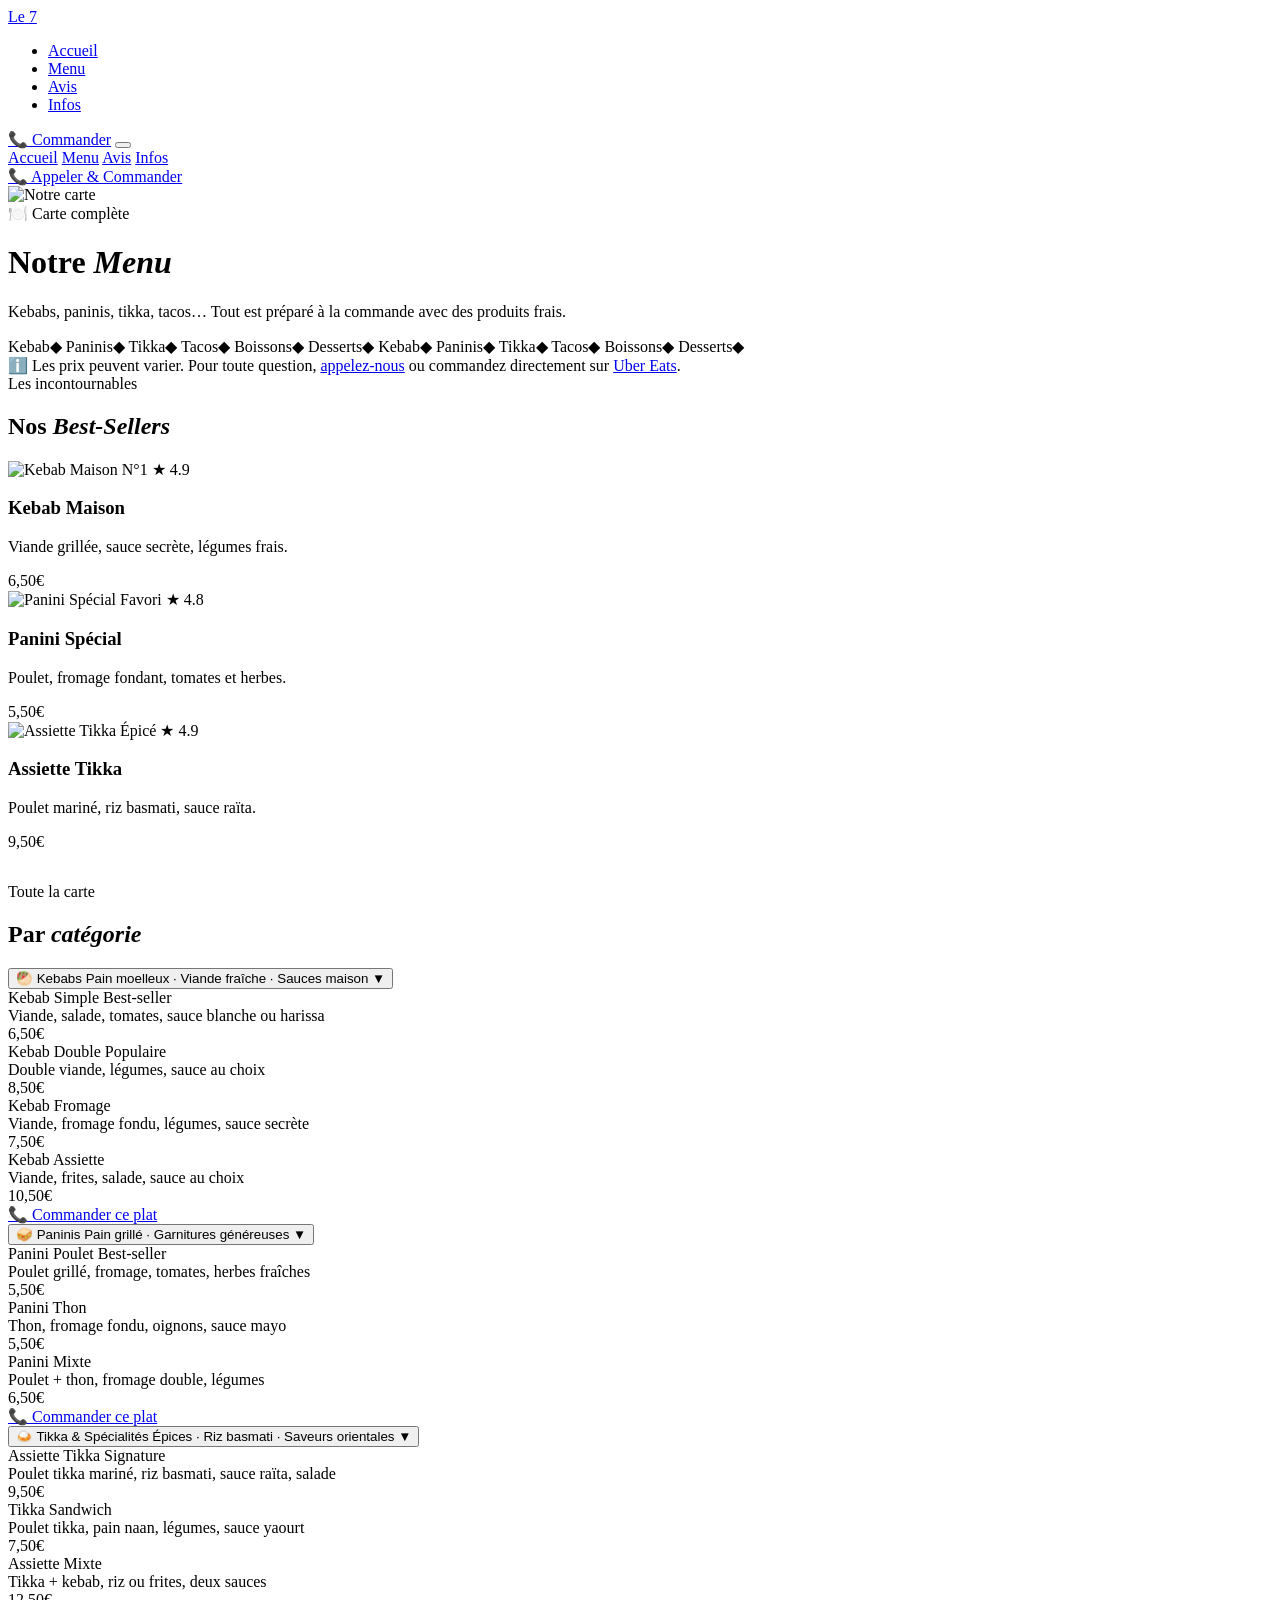
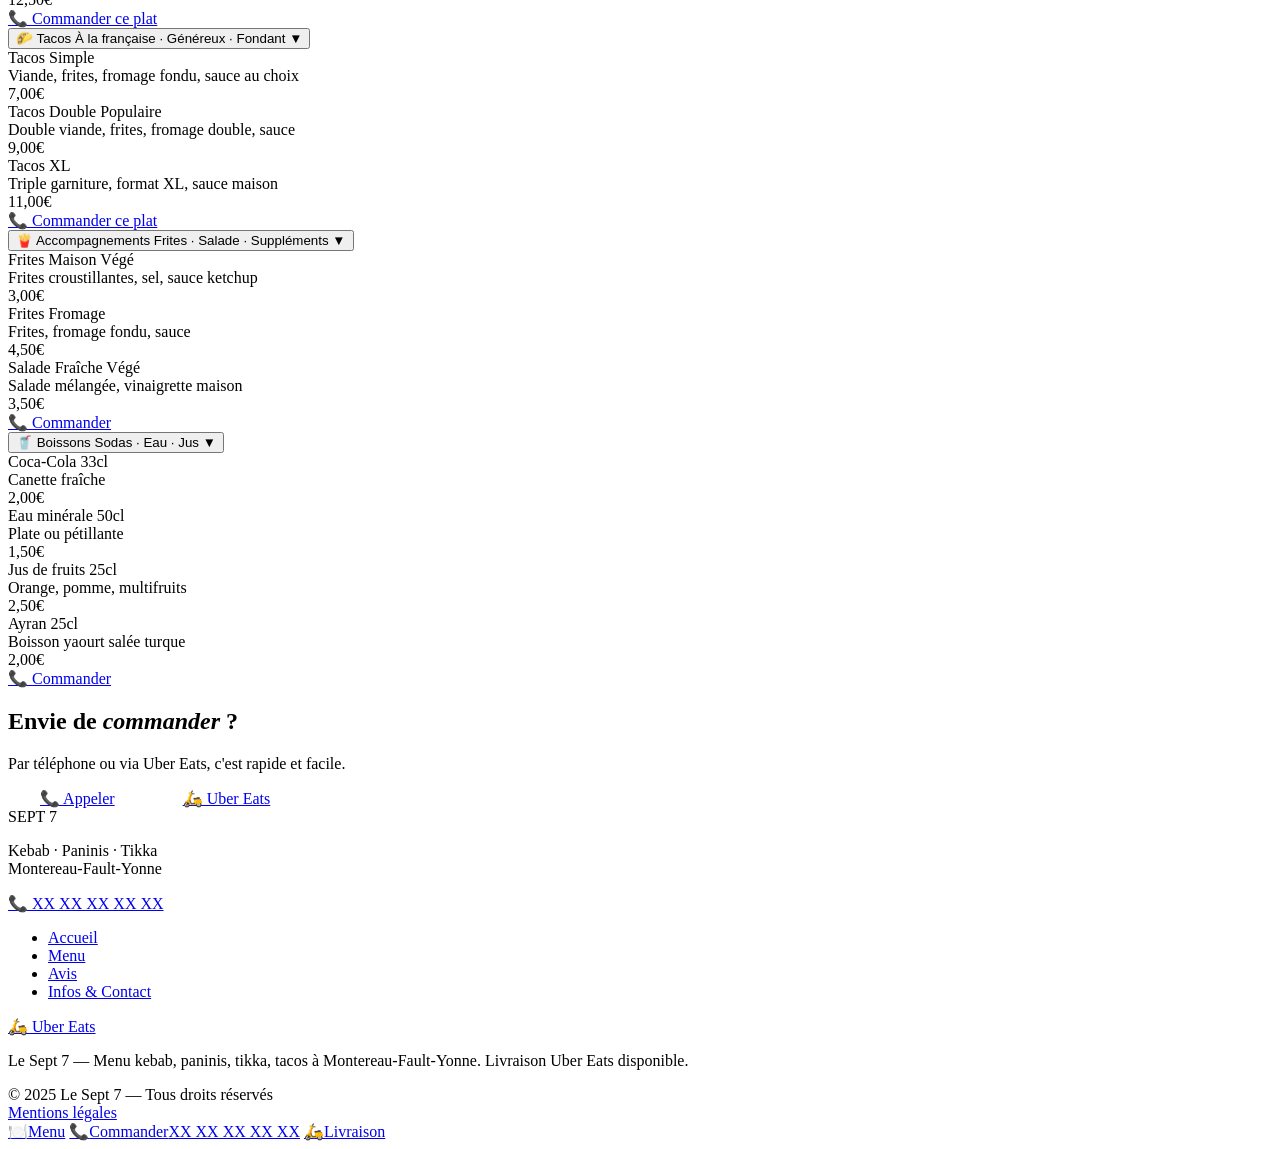
==== menu.html @ 44a8dd42 "Add files via upload" ====
<!DOCTYPE html>
<html lang="fr">
<head>
  <meta charset="UTF-8" />
  <meta name="viewport" content="width=device-width, initial-scale=1.0" />
  <meta name="description" content="Carte complète du Sept 7 — Kebabs, paninis, tikka, tacos, boissons à Montereau-Fault-Yonne." />
  <title>Menu — Le Sept 7 Montereau-Fault-Yonne</title>
  <link rel="preconnect" href="https://fonts.googleapis.com" />
  <link rel="preconnect" href="https://fonts.gstatic.com" crossorigin />
  <link href="https://fonts.googleapis.com/css2?family=Bebas+Neue&family=DM+Sans:wght@400;500;600;700;800&display=swap" rel="stylesheet" />
  <link rel="stylesheet" href="style.css" />
</head>
<body>
<div class="page-wrap">

  <!-- NAV -->
  <nav class="nav" id="nav">
    <a href="index.html" class="nav-logo">
      <span class="nav-logo-le">Le</span>
      <span class="nav-logo-7">7</span>
    </a>
    <ul class="nav-links">
      <li><a href="index.html" class="nav-link">Accueil</a></li>
      <li><a href="menu.html" class="nav-link active">Menu</a></li>
      <li><a href="avis.html" class="nav-link">Avis</a></li>
      <li><a href="infos.html" class="nav-link">Infos</a></li>
    </ul>
    <div class="nav-right">
      <a href="tel:+33XXXXXXXXX" class="nav-cta">📞 Commander</a>
      <button class="nav-burger" id="burger" aria-label="Menu">
        <span></span><span></span><span></span>
      </button>
    </div>
  </nav>

  <!-- DRAWER -->
  <div class="nav-drawer" id="drawer">
    <a href="index.html" class="drawer-link">Accueil</a>
    <a href="menu.html" class="drawer-link active">Menu</a>
    <a href="avis.html" class="drawer-link">Avis</a>
    <a href="infos.html" class="drawer-link">Infos</a>
    <div class="drawer-divider"></div>
    <a href="tel:+33XXXXXXXXX" class="drawer-cta">📞 Appeler & Commander</a>
  </div>

  <!-- PAGE HERO -->
  <div class="page-hero">
    <div class="page-hero-bg">
      <img src="images/menu-bg.jpg" alt="Notre carte" />
    </div>
    <div class="page-hero-bar"></div>
    <div class="page-hero-body">
      <div class="page-hero-pill">🍽️ Carte complète</div>
      <h1 class="page-hero-title">Notre <em>Menu</em></h1>
      <p class="page-hero-sub">Kebabs, paninis, tikka, tacos… Tout est préparé à la commande avec des produits frais.</p>
    </div>
  </div>

  <!-- STRIP -->
  <div class="strip">
    <div class="strip-track">
      <span class="strip-item">Kebab<span class="strip-sep">◆</span></span>
      <span class="strip-item">Paninis<span class="strip-sep">◆</span></span>
      <span class="strip-item">Tikka<span class="strip-sep">◆</span></span>
      <span class="strip-item">Tacos<span class="strip-sep">◆</span></span>
      <span class="strip-item">Boissons<span class="strip-sep">◆</span></span>
      <span class="strip-item">Desserts<span class="strip-sep">◆</span></span>
      <span class="strip-item">Kebab<span class="strip-sep">◆</span></span>
      <span class="strip-item">Paninis<span class="strip-sep">◆</span></span>
      <span class="strip-item">Tikka<span class="strip-sep">◆</span></span>
      <span class="strip-item">Tacos<span class="strip-sep">◆</span></span>
      <span class="strip-item">Boissons<span class="strip-sep">◆</span></span>
      <span class="strip-item">Desserts<span class="strip-sep">◆</span></span>
    </div>
  </div>

  <!-- MENU SECTION -->
  <section class="sec">
    <div class="wrap">

      <div class="price-note">
        ℹ️ <span>Les prix peuvent varier. Pour toute question, <a href="tel:+33XXXXXXXXX">appelez-nous</a> ou commandez directement sur <a href="https://www.ubereats.com" target="_blank" rel="noopener">Uber Eats</a>.</span>
      </div>

      <!-- TOP CARDS -->
      <div class="sh rv">
        <span class="sh-eye">Les incontournables</span>
        <h2 class="sh-title">Nos <em>Best-Sellers</em></h2>
      </div>
      <div class="top-cards rv">
        <div class="tc">
          <div class="tc-img">
            <img src="images/kebab.jpg" alt="Kebab Maison" />
            <span class="tc-tag">N°1</span>
            <span class="tc-score">★ 4.9</span>
          </div>
          <div class="tc-body">
            <h3 class="tc-name">Kebab Maison</h3>
            <p class="tc-desc">Viande grillée, sauce secrète, légumes frais.</p>
            <span class="tc-price">6,50€</span>
          </div>
        </div>
        <div class="tc">
          <div class="tc-img">
            <img src="images/panini.jpg" alt="Panini Spécial" />
            <span class="tc-tag">Favori</span>
            <span class="tc-score">★ 4.8</span>
          </div>
          <div class="tc-body">
            <h3 class="tc-name">Panini Spécial</h3>
            <p class="tc-desc">Poulet, fromage fondant, tomates et herbes.</p>
            <span class="tc-price">5,50€</span>
          </div>
        </div>
        <div class="tc">
          <div class="tc-img">
            <img src="images/tikka.jpg" alt="Assiette Tikka" />
            <span class="tc-tag">Épicé</span>
            <span class="tc-score">★ 4.9</span>
          </div>
          <div class="tc-body">
            <h3 class="tc-name">Assiette Tikka</h3>
            <p class="tc-desc">Poulet mariné, riz basmati, sauce raïta.</p>
            <span class="tc-price">9,50€</span>
          </div>
        </div>
      </div>

      <!-- ACCORDIONS -->
      <div class="sh rv" style="margin-top:2rem">
        <span class="sh-eye">Toute la carte</span>
        <h2 class="sh-title">Par <em>catégorie</em></h2>
      </div>

      <!-- KEBABS -->
      <div class="mcat rv">
        <button class="mcat-head" aria-expanded="false" onclick="toggleCat(this)">
          <span class="mcat-ico">🥙</span>
          <span class="mcat-info">
            <span class="mcat-name">Kebabs</span>
            <span class="mcat-hint">Pain moelleux · Viande fraîche · Sauces maison</span>
          </span>
          <span class="mcat-arr">▼</span>
        </button>
        <div class="mcat-body">
          <div class="dish-list">
            <div class="dish">
              <div class="dl">
                <div class="dn">Kebab Simple <span class="dtag th">Best-seller</span></div>
                <div class="dd">Viande, salade, tomates, sauce blanche ou harissa</div>
              </div>
              <div class="dp">6,50€</div>
            </div>
            <div class="dish">
              <div class="dl">
                <div class="dn">Kebab Double <span class="dtag tp">Populaire</span></div>
                <div class="dd">Double viande, légumes, sauce au choix</div>
              </div>
              <div class="dp">8,50€</div>
            </div>
            <div class="dish">
              <div class="dl">
                <div class="dn">Kebab Fromage</div>
                <div class="dd">Viande, fromage fondu, légumes, sauce secrète</div>
              </div>
              <div class="dp">7,50€</div>
            </div>
            <div class="dish">
              <div class="dl">
                <div class="dn">Kebab Assiette</div>
                <div class="dd">Viande, frites, salade, sauce au choix</div>
              </div>
              <div class="dp">10,50€</div>
            </div>
            <a href="tel:+33XXXXXXXXX" class="cat-cta">📞 Commander ce plat</a>
          </div>
        </div>
      </div>

      <!-- PANINIS -->
      <div class="mcat rv">
        <button class="mcat-head" aria-expanded="false" onclick="toggleCat(this)">
          <span class="mcat-ico">🥪</span>
          <span class="mcat-info">
            <span class="mcat-name">Paninis</span>
            <span class="mcat-hint">Pain grillé · Garnitures généreuses</span>
          </span>
          <span class="mcat-arr">▼</span>
        </button>
        <div class="mcat-body">
          <div class="dish-list">
            <div class="dish">
              <div class="dl">
                <div class="dn">Panini Poulet <span class="dtag th">Best-seller</span></div>
                <div class="dd">Poulet grillé, fromage, tomates, herbes fraîches</div>
              </div>
              <div class="dp">5,50€</div>
            </div>
            <div class="dish">
              <div class="dl">
                <div class="dn">Panini Thon</div>
                <div class="dd">Thon, fromage fondu, oignons, sauce mayo</div>
              </div>
              <div class="dp">5,50€</div>
            </div>
            <div class="dish">
              <div class="dl">
                <div class="dn">Panini Mixte</div>
                <div class="dd">Poulet + thon, fromage double, légumes</div>
              </div>
              <div class="dp">6,50€</div>
            </div>
            <a href="tel:+33XXXXXXXXX" class="cat-cta">📞 Commander ce plat</a>
          </div>
        </div>
      </div>

      <!-- TIKKA -->
      <div class="mcat rv">
        <button class="mcat-head" aria-expanded="false" onclick="toggleCat(this)">
          <span class="mcat-ico">🍛</span>
          <span class="mcat-info">
            <span class="mcat-name">Tikka & Spécialités</span>
            <span class="mcat-hint">Épices · Riz basmati · Saveurs orientales</span>
          </span>
          <span class="mcat-arr">▼</span>
        </button>
        <div class="mcat-body">
          <div class="dish-list">
            <div class="dish">
              <div class="dl">
                <div class="dn">Assiette Tikka <span class="dtag th">Signature</span></div>
                <div class="dd">Poulet tikka mariné, riz basmati, sauce raïta, salade</div>
              </div>
              <div class="dp">9,50€</div>
            </div>
            <div class="dish">
              <div class="dl">
                <div class="dn">Tikka Sandwich</div>
                <div class="dd">Poulet tikka, pain naan, légumes, sauce yaourt</div>
              </div>
              <div class="dp">7,50€</div>
            </div>
            <div class="dish">
              <div class="dl">
                <div class="dn">Assiette Mixte</div>
                <div class="dd">Tikka + kebab, riz ou frites, deux sauces</div>
              </div>
              <div class="dp">12,50€</div>
            </div>
            <a href="tel:+33XXXXXXXXX" class="cat-cta">📞 Commander ce plat</a>
          </div>
        </div>
      </div>

      <!-- TACOS -->
      <div class="mcat rv">
        <button class="mcat-head" aria-expanded="false" onclick="toggleCat(this)">
          <span class="mcat-ico">🌮</span>
          <span class="mcat-info">
            <span class="mcat-name">Tacos</span>
            <span class="mcat-hint">À la française · Généreux · Fondant</span>
          </span>
          <span class="mcat-arr">▼</span>
        </button>
        <div class="mcat-body">
          <div class="dish-list">
            <div class="dish">
              <div class="dl">
                <div class="dn">Tacos Simple</div>
                <div class="dd">Viande, frites, fromage fondu, sauce au choix</div>
              </div>
              <div class="dp">7,00€</div>
            </div>
            <div class="dish">
              <div class="dl">
                <div class="dn">Tacos Double <span class="dtag tp">Populaire</span></div>
                <div class="dd">Double viande, frites, fromage double, sauce</div>
              </div>
              <div class="dp">9,00€</div>
            </div>
            <div class="dish">
              <div class="dl">
                <div class="dn">Tacos XL</div>
                <div class="dd">Triple garniture, format XL, sauce maison</div>
              </div>
              <div class="dp">11,00€</div>
            </div>
            <a href="tel:+33XXXXXXXXX" class="cat-cta">📞 Commander ce plat</a>
          </div>
        </div>
      </div>

      <!-- ACCOMPAGNEMENTS -->
      <div class="mcat rv">
        <button class="mcat-head" aria-expanded="false" onclick="toggleCat(this)">
          <span class="mcat-ico">🍟</span>
          <span class="mcat-info">
            <span class="mcat-name">Accompagnements</span>
            <span class="mcat-hint">Frites · Salade · Suppléments</span>
          </span>
          <span class="mcat-arr">▼</span>
        </button>
        <div class="mcat-body">
          <div class="dish-list">
            <div class="dish">
              <div class="dl">
                <div class="dn">Frites Maison <span class="dtag tn">Végé</span></div>
                <div class="dd">Frites croustillantes, sel, sauce ketchup</div>
              </div>
              <div class="dp">3,00€</div>
            </div>
            <div class="dish">
              <div class="dl">
                <div class="dn">Frites Fromage</div>
                <div class="dd">Frites, fromage fondu, sauce</div>
              </div>
              <div class="dp">4,50€</div>
            </div>
            <div class="dish">
              <div class="dl">
                <div class="dn">Salade Fraîche <span class="dtag tn">Végé</span></div>
                <div class="dd">Salade mélangée, vinaigrette maison</div>
              </div>
              <div class="dp">3,50€</div>
            </div>
            <a href="tel:+33XXXXXXXXX" class="cat-cta">📞 Commander</a>
          </div>
        </div>
      </div>

      <!-- BOISSONS -->
      <div class="mcat rv">
        <button class="mcat-head" aria-expanded="false" onclick="toggleCat(this)">
          <span class="mcat-ico">🥤</span>
          <span class="mcat-info">
            <span class="mcat-name">Boissons</span>
            <span class="mcat-hint">Sodas · Eau · Jus</span>
          </span>
          <span class="mcat-arr">▼</span>
        </button>
        <div class="mcat-body">
          <div class="dish-list">
            <div class="dish">
              <div class="dl">
                <div class="dn">Coca-Cola 33cl</div>
                <div class="dd">Canette fraîche</div>
              </div>
              <div class="dp">2,00€</div>
            </div>
            <div class="dish">
              <div class="dl">
                <div class="dn">Eau minérale 50cl</div>
                <div class="dd">Plate ou pétillante</div>
              </div>
              <div class="dp">1,50€</div>
            </div>
            <div class="dish">
              <div class="dl">
                <div class="dn">Jus de fruits 25cl</div>
                <div class="dd">Orange, pomme, multifruits</div>
              </div>
              <div class="dp">2,50€</div>
            </div>
            <div class="dish">
              <div class="dl">
                <div class="dn">Ayran 25cl</div>
                <div class="dd">Boisson yaourt salée turque</div>
              </div>
              <div class="dp">2,00€</div>
            </div>
            <a href="tel:+33XXXXXXXXX" class="cat-cta">📞 Commander</a>
          </div>
        </div>
      </div>

    </div>
  </section>

  <!-- CTA -->
  <section class="cta-section">
    <div class="wrap">
      <h2 class="cta-title rv">Envie de <em>commander</em> ?</h2>
      <p class="cta-sub rv">Par téléphone ou via Uber Eats, c'est rapide et facile.</p>
      <div class="cta-btns rv">
        <a href="tel:+33XXXXXXXXX" class="btn-call" style="width:auto;padding:1rem 2rem">📞 Appeler</a>
        <a href="https://www.ubereats.com" target="_blank" rel="noopener" class="btn-uber" style="width:auto;padding:1rem 2rem">🛵 Uber Eats</a>
      </div>
    </div>
  </section>

  <!-- FOOTER -->
  <footer>
    <div class="foot-inner">
      <div>
        <div class="foot-logo">SEPT 7</div>
        <p class="foot-tag">Kebab · Paninis · Tikka<br>Montereau-Fault-Yonne</p>
        <a href="tel:+33XXXXXXXXX" class="foot-tel">📞 XX XX XX XX XX</a>
      </div>
      <div>
        <ul class="foot-nav">
          <li><a href="index.html">Accueil</a></li>
          <li><a href="menu.html">Menu</a></li>
          <li><a href="avis.html">Avis</a></li>
          <li><a href="infos.html">Infos & Contact</a></li>
        </ul>
      </div>
      <div>
        <a href="https://www.ubereats.com" target="_blank" rel="noopener" class="uber-btn" style="display:inline-flex">🛵 Uber Eats</a>
      </div>
    </div>
    <p class="foot-seo">Le Sept 7 — Menu kebab, paninis, tikka, tacos à Montereau-Fault-Yonne. Livraison Uber Eats disponible.</p>
    <div class="foot-bottom">
      <span class="copy">© 2025 Le Sept 7 — Tous droits réservés</span>
      <div class="foot-legal"><a href="mentions-legales.html">Mentions légales</a></div>
    </div>
  </footer>

  <!-- STICKY BAR -->
  <div class="sticky">
    <a href="menu.html" class="sticky-menu">🍽️<span>Menu</span></a>
    <a href="tel:+33XXXXXXXXX" class="sticky-call">📞<span>Commander</span><span class="sticky-num">XX XX XX XX XX</span></a>
    <a href="https://www.ubereats.com" target="_blank" rel="noopener" class="sticky-uber">🛵<span>Livraison</span></a>
  </div>

</div>
<script src="script.js"></script>
</body>
</html>
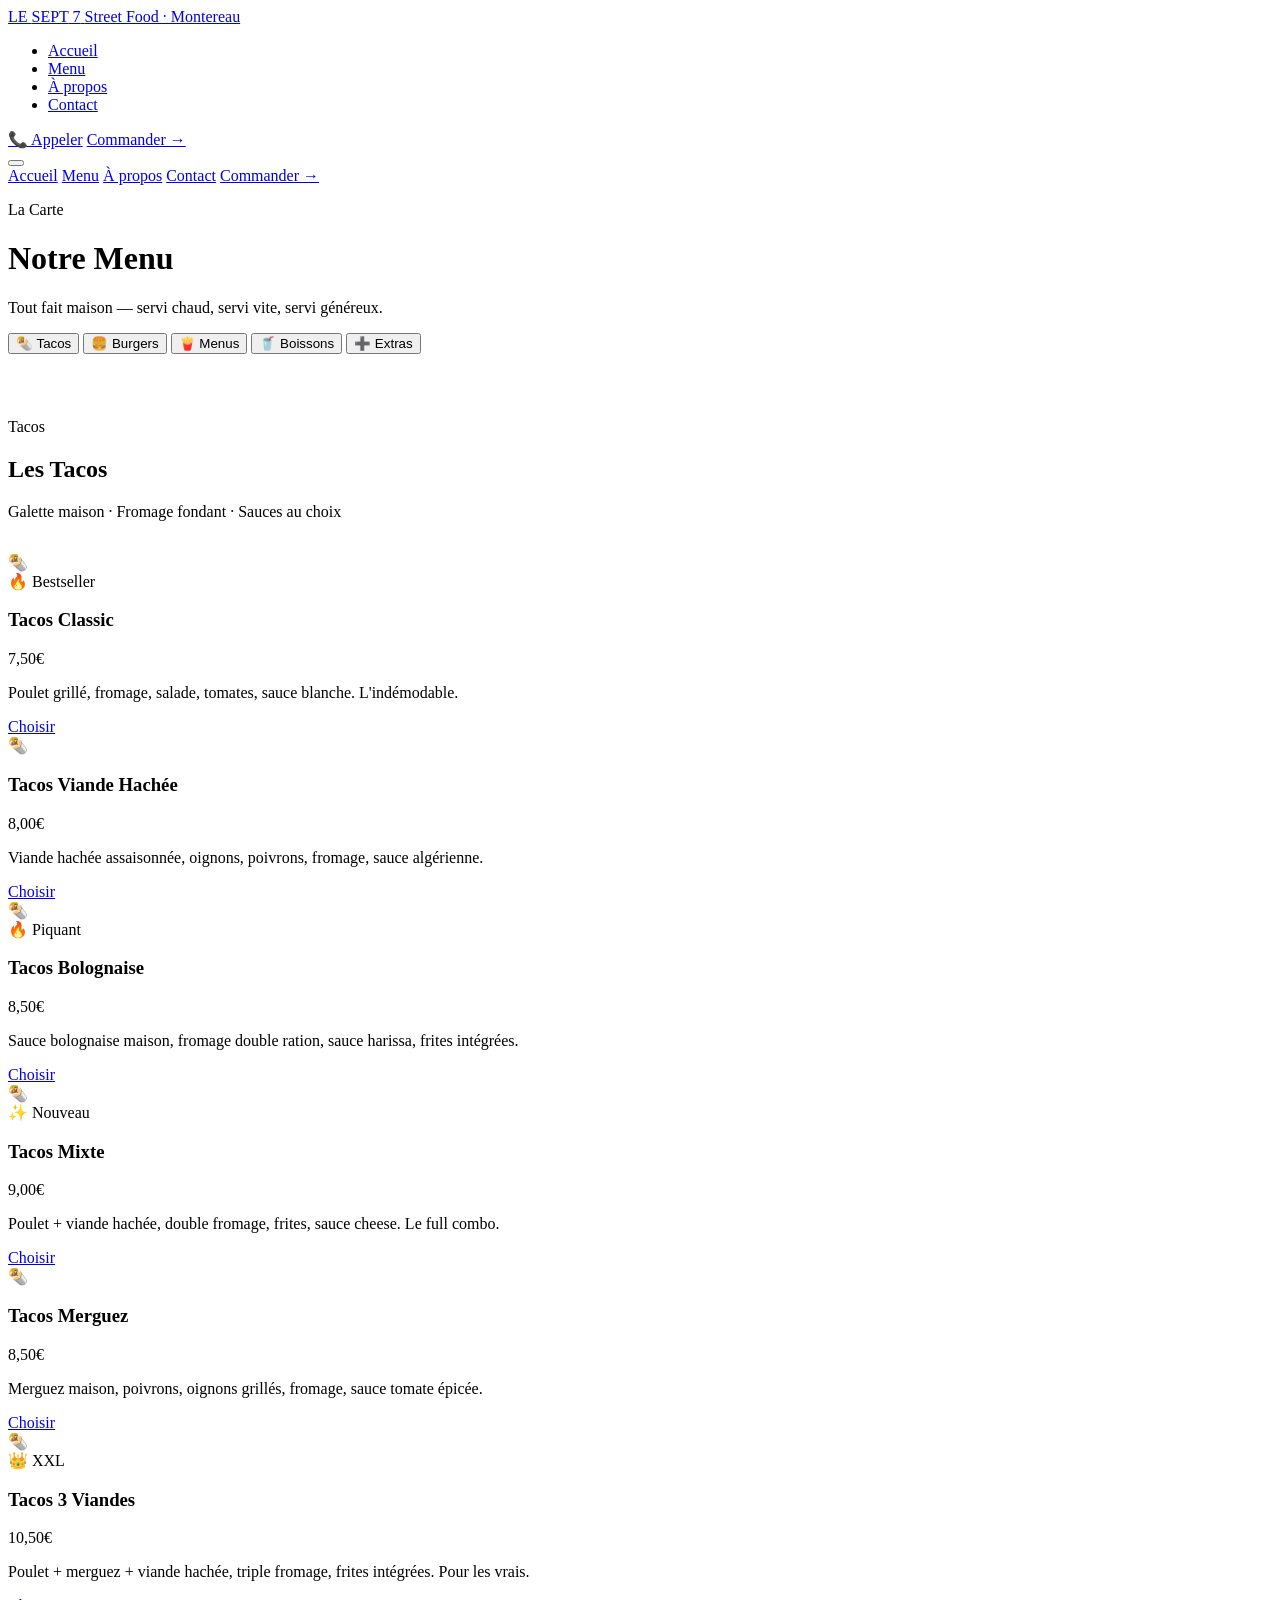
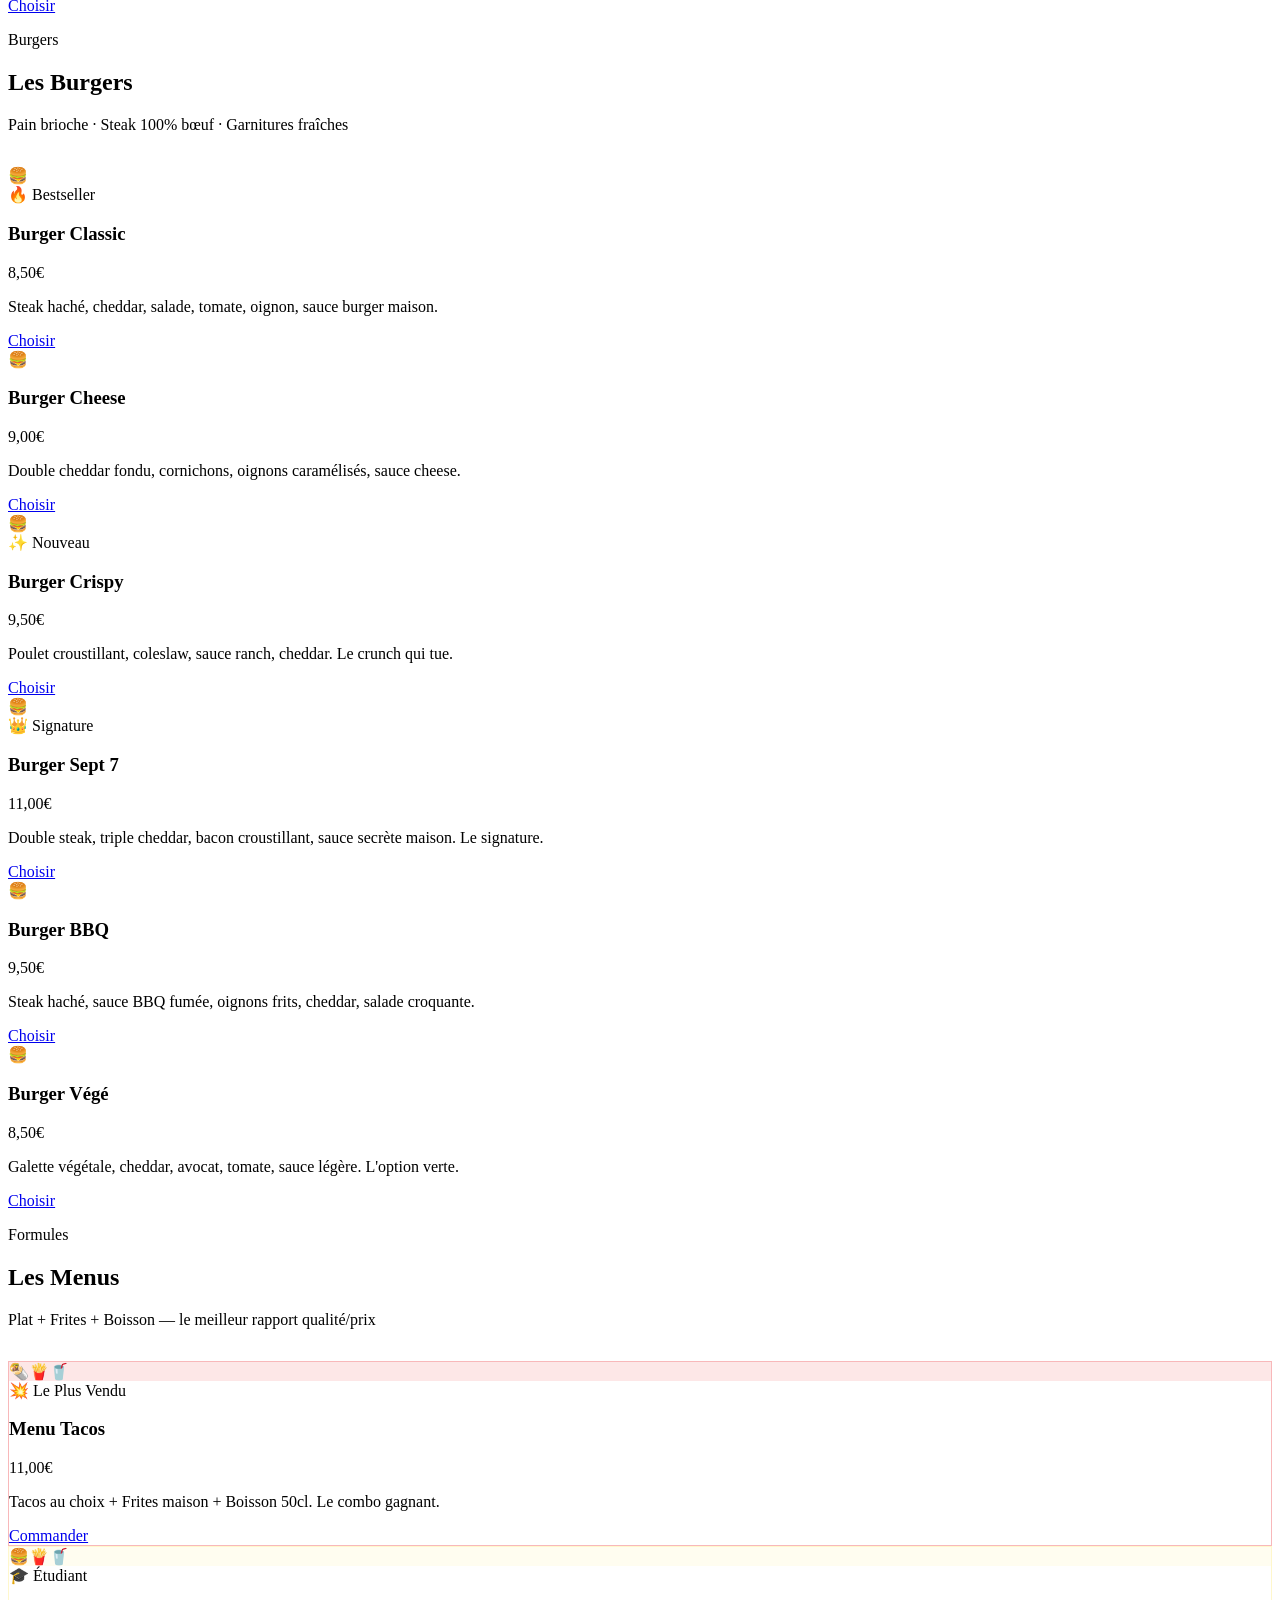
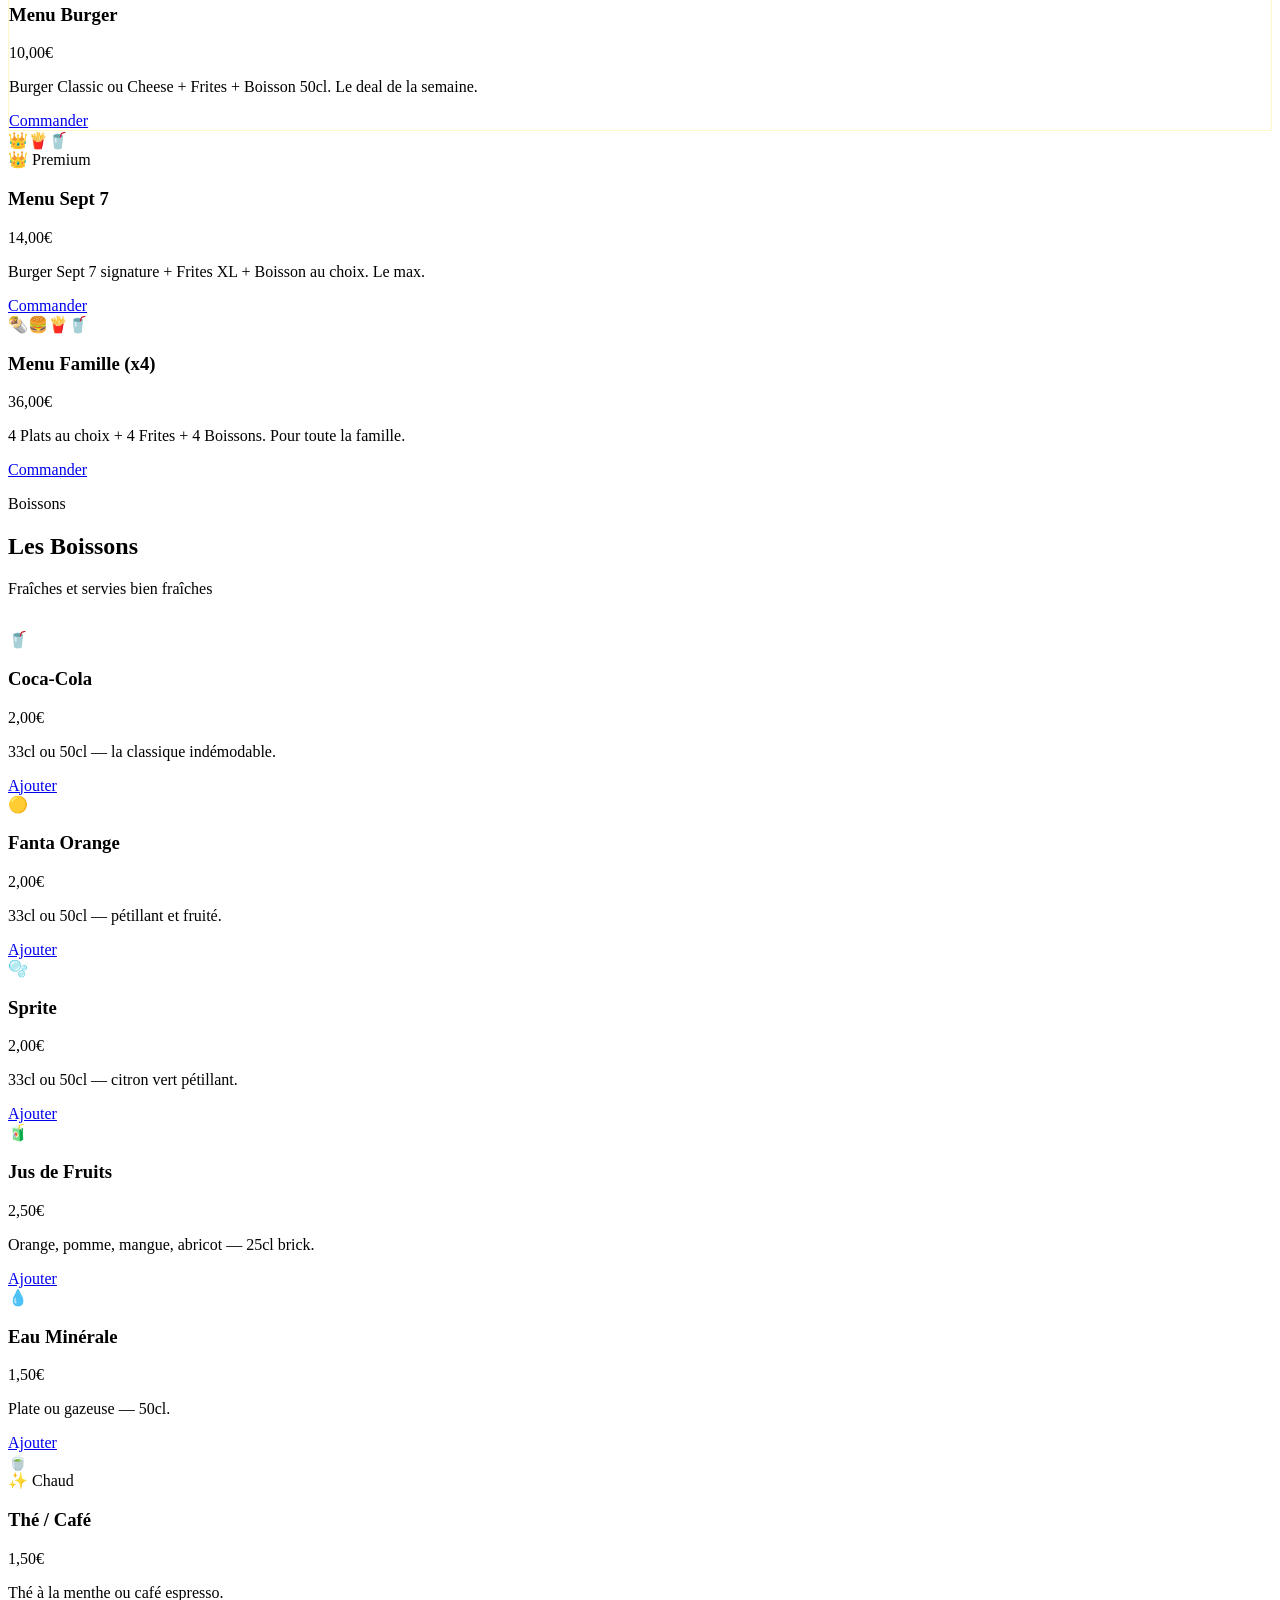
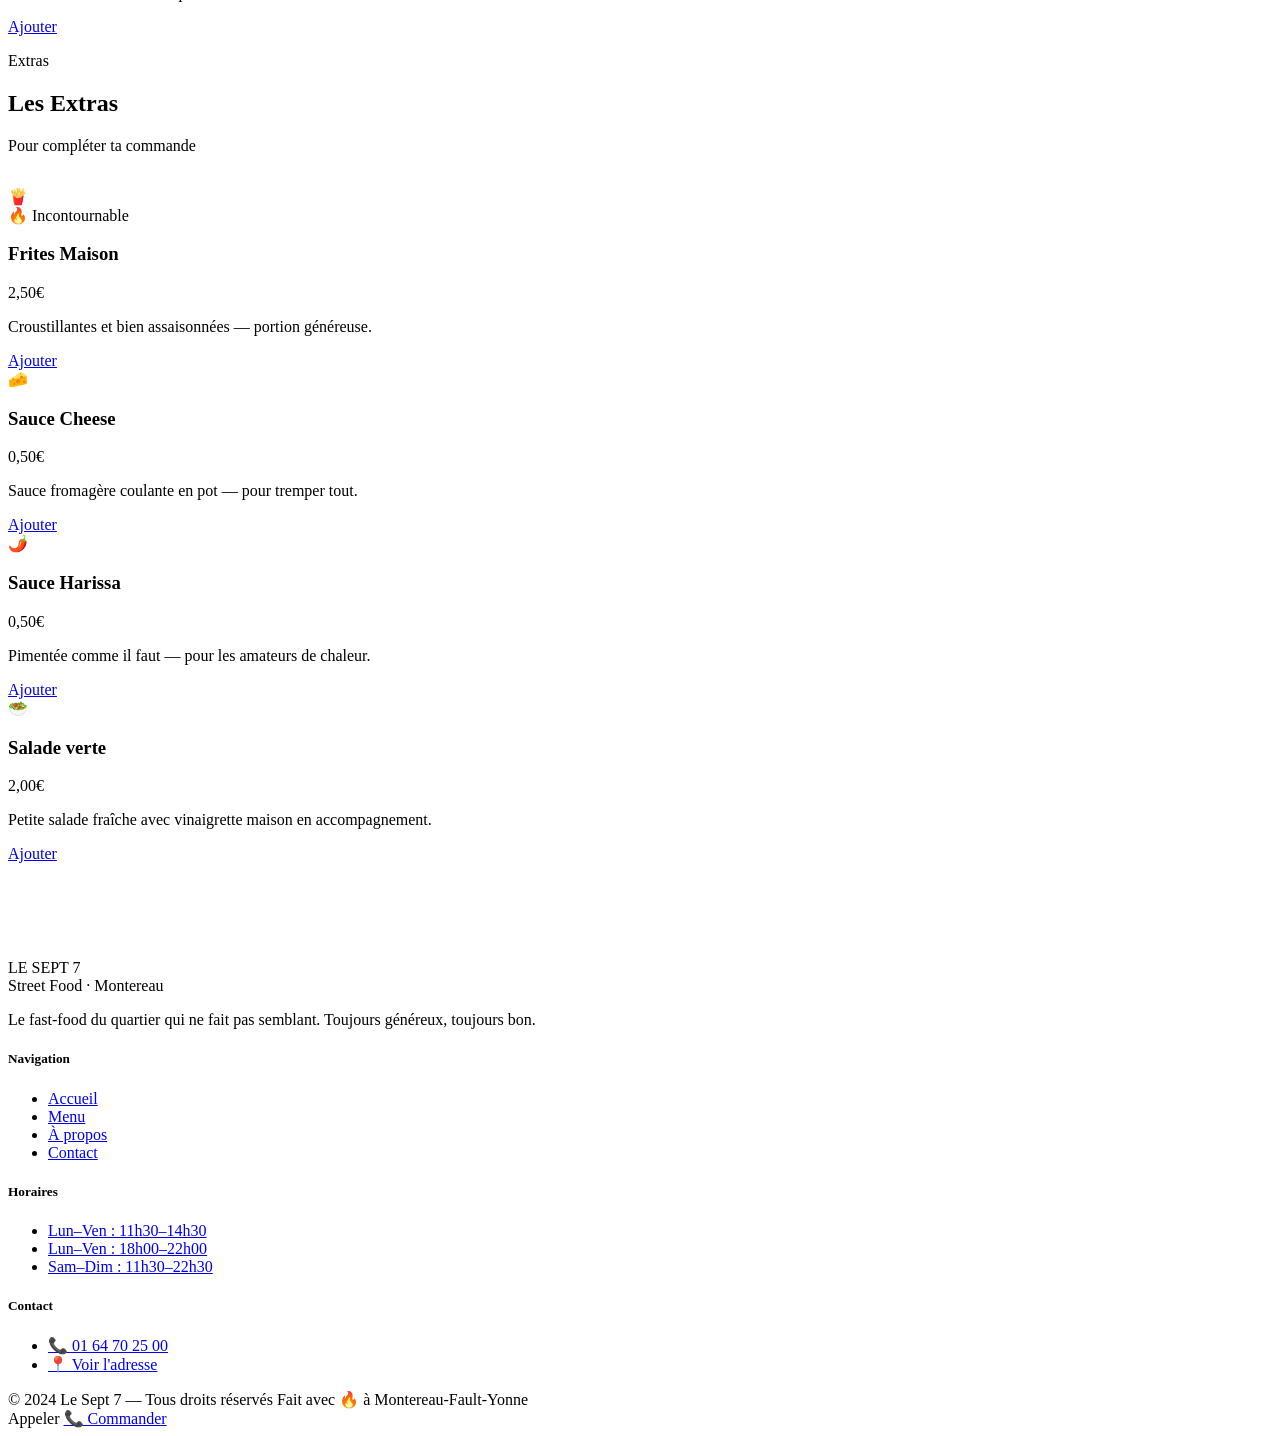
==== commit a6505c66: "Add files via upload" ====
--- a/menu.html
+++ b/menu.html
@@ -3,427 +3,480 @@
 <head>
   <meta charset="UTF-8" />
   <meta name="viewport" content="width=device-width, initial-scale=1.0" />
-  <meta name="description" content="Carte complète du Sept 7 — Kebabs, paninis, tikka, tacos, boissons à Montereau-Fault-Yonne." />
-  <title>Menu — Le Sept 7 Montereau-Fault-Yonne</title>
-  <link rel="preconnect" href="https://fonts.googleapis.com" />
-  <link rel="preconnect" href="https://fonts.gstatic.com" crossorigin />
-  <link href="https://fonts.googleapis.com/css2?family=Bebas+Neue&family=DM+Sans:wght@400;500;600;700;800&display=swap" rel="stylesheet" />
-  <link rel="stylesheet" href="style.css" />
+  <meta name="description" content="La carte du Sept 7 — Tacos, burgers, menus et boissons à Montereau-Fault-Yonne." />
+  <title>Menu | Le Sept 7 — Street Food Montereau</title>
+  <link rel="stylesheet" href="./assets/css/style.css" />
+  <link rel="icon" href="data:image/svg+xml,<svg xmlns='http://www.w3.org/2000/svg' viewBox='0 0 100 100'><text y='.9em' font-size='90'>🍔</text></svg>" />
 </head>
 <body>
-<div class="page-wrap">
-
-  <!-- NAV -->
-  <nav class="nav" id="nav">
-    <a href="index.html" class="nav-logo">
-      <span class="nav-logo-le">Le</span>
-      <span class="nav-logo-7">7</span>
+
+  <!-- ── NAVBAR ─────────────────────────────── -->
+  <nav id="navbar">
+    <a href="./index.html" class="nav-logo">
+      <span class="logo-main">LE <span>SEPT</span> 7</span>
+      <span class="logo-sub">Street Food · Montereau</span>
     </a>
     <ul class="nav-links">
-      <li><a href="index.html" class="nav-link">Accueil</a></li>
-      <li><a href="menu.html" class="nav-link active">Menu</a></li>
-      <li><a href="avis.html" class="nav-link">Avis</a></li>
-      <li><a href="infos.html" class="nav-link">Infos</a></li>
+      <li><a href="./index.html">Accueil</a></li>
+      <li><a href="./menu.html" class="active">Menu</a></li>
+      <li><a href="./about.html">À propos</a></li>
+      <li><a href="./contact.html">Contact</a></li>
     </ul>
-    <div class="nav-right">
-      <a href="tel:+33XXXXXXXXX" class="nav-cta">📞 Commander</a>
-      <button class="nav-burger" id="burger" aria-label="Menu">
-        <span></span><span></span><span></span>
-      </button>
+    <div class="nav-cta">
+      <a href="tel:+33164702500" class="btn btn-secondary btn-sm">📞 Appeler</a>
+      <a href="./menu.html" class="btn btn-primary btn-sm">Commander →</a>
     </div>
+    <button class="hamburger" id="hamburger" aria-label="Menu">
+      <span></span><span></span><span></span>
+    </button>
   </nav>
 
-  <!-- DRAWER -->
-  <div class="nav-drawer" id="drawer">
-    <a href="index.html" class="drawer-link">Accueil</a>
-    <a href="menu.html" class="drawer-link active">Menu</a>
-    <a href="avis.html" class="drawer-link">Avis</a>
-    <a href="infos.html" class="drawer-link">Infos</a>
-    <div class="drawer-divider"></div>
-    <a href="tel:+33XXXXXXXXX" class="drawer-cta">📞 Appeler & Commander</a>
+  <!-- ── MOBILE MENU ────────────────────────── -->
+  <div class="mobile-menu" id="mobile-menu">
+    <a href="./index.html">Accueil</a>
+    <a href="./menu.html">Menu</a>
+    <a href="./about.html">À propos</a>
+    <a href="./contact.html">Contact</a>
+    <a href="./menu.html" class="btn btn-primary" style="margin-top:1rem;">Commander →</a>
   </div>
 
-  <!-- PAGE HERO -->
-  <div class="page-hero">
-    <div class="page-hero-bg">
-      <img src="images/menu-bg.jpg" alt="Notre carte" />
+  <!-- ── MENU HERO ──────────────────────────── -->
+  <header class="menu-hero">
+    <div class="container">
+      <p class="section-label" style="justify-content:center; margin-bottom:0.75rem;">La Carte</p>
+      <h1>Notre <span>Menu</span></h1>
+      <p>Tout fait maison — servi chaud, servi vite, servi généreux.</p>
     </div>
-    <div class="page-hero-bar"></div>
-    <div class="page-hero-body">
-      <div class="page-hero-pill">🍽️ Carte complète</div>
-      <h1 class="page-hero-title">Notre <em>Menu</em></h1>
-      <p class="page-hero-sub">Kebabs, paninis, tikka, tacos… Tout est préparé à la commande avec des produits frais.</p>
+  </header>
+
+  <!-- ── TABS ───────────────────────────────── -->
+  <div class="menu-tabs">
+    <div class="container">
+      <div class="tabs-inner">
+        <button class="tab-btn active" data-tab="tacos">🌯 Tacos</button>
+        <button class="tab-btn" data-tab="burgers">🍔 Burgers</button>
+        <button class="tab-btn" data-tab="menus">🍟 Menus</button>
+        <button class="tab-btn" data-tab="boissons">🥤 Boissons</button>
+        <button class="tab-btn" data-tab="extras">➕ Extras</button>
+      </div>
     </div>
   </div>
 
-  <!-- STRIP -->
-  <div class="strip">
-    <div class="strip-track">
-      <span class="strip-item">Kebab<span class="strip-sep">◆</span></span>
-      <span class="strip-item">Paninis<span class="strip-sep">◆</span></span>
-      <span class="strip-item">Tikka<span class="strip-sep">◆</span></span>
-      <span class="strip-item">Tacos<span class="strip-sep">◆</span></span>
-      <span class="strip-item">Boissons<span class="strip-sep">◆</span></span>
-      <span class="strip-item">Desserts<span class="strip-sep">◆</span></span>
-      <span class="strip-item">Kebab<span class="strip-sep">◆</span></span>
-      <span class="strip-item">Paninis<span class="strip-sep">◆</span></span>
-      <span class="strip-item">Tikka<span class="strip-sep">◆</span></span>
-      <span class="strip-item">Tacos<span class="strip-sep">◆</span></span>
-      <span class="strip-item">Boissons<span class="strip-sep">◆</span></span>
-      <span class="strip-item">Desserts<span class="strip-sep">◆</span></span>
+  <!-- ── MENU SECTIONS ─────────────────────── -->
+  <main style="background: var(--dark); padding: 3rem 0 6rem;">
+    <div class="container">
+
+      <!-- TACOS -->
+      <div id="tacos" class="menu-section active">
+        <div class="section-head" style="margin-bottom:2rem;">
+          <p class="section-label">Tacos</p>
+          <h2 class="section-title">Les <span>Tacos</span></h2>
+          <p style="color: var(--grey); font-family: var(--font-body); margin-top:0.5rem;">Galette maison · Fromage fondant · Sauces au choix</p>
+        </div>
+        <div class="menu-grid">
+
+          <div class="menu-card">
+            <div class="menu-card-img"><span>🌯</span></div>
+            <div class="menu-card-body">
+              <span class="badge-hot">🔥 Bestseller</span>
+              <div class="menu-card-top">
+                <h3>Tacos Classic</h3>
+                <span class="menu-price">7,50€</span>
+              </div>
+              <p>Poulet grillé, fromage, salade, tomates, sauce blanche. L'indémodable.</p>
+              <a href="#" class="btn btn-primary btn-sm" style="width:100%;justify-content:center;">Choisir</a>
+            </div>
+          </div>
+
+          <div class="menu-card">
+            <div class="menu-card-img"><span>🌯</span></div>
+            <div class="menu-card-body">
+              <div class="menu-card-top">
+                <h3>Tacos Viande Hachée</h3>
+                <span class="menu-price">8,00€</span>
+              </div>
+              <p>Viande hachée assaisonnée, oignons, poivrons, fromage, sauce algérienne.</p>
+              <a href="#" class="btn btn-primary btn-sm" style="width:100%;justify-content:center;">Choisir</a>
+            </div>
+          </div>
+
+          <div class="menu-card">
+            <div class="menu-card-img"><span>🌯</span></div>
+            <div class="menu-card-body">
+              <span class="badge-hot">🔥 Piquant</span>
+              <div class="menu-card-top">
+                <h3>Tacos Bolognaise</h3>
+                <span class="menu-price">8,50€</span>
+              </div>
+              <p>Sauce bolognaise maison, fromage double ration, sauce harissa, frites intégrées.</p>
+              <a href="#" class="btn btn-primary btn-sm" style="width:100%;justify-content:center;">Choisir</a>
+            </div>
+          </div>
+
+          <div class="menu-card">
+            <div class="menu-card-img"><span>🌯</span></div>
+            <div class="menu-card-body">
+              <span class="badge-new">✨ Nouveau</span>
+              <div class="menu-card-top">
+                <h3>Tacos Mixte</h3>
+                <span class="menu-price">9,00€</span>
+              </div>
+              <p>Poulet + viande hachée, double fromage, frites, sauce cheese. Le full combo.</p>
+              <a href="#" class="btn btn-primary btn-sm" style="width:100%;justify-content:center;">Choisir</a>
+            </div>
+          </div>
+
+          <div class="menu-card">
+            <div class="menu-card-img"><span>🌯</span></div>
+            <div class="menu-card-body">
+              <div class="menu-card-top">
+                <h3>Tacos Merguez</h3>
+                <span class="menu-price">8,50€</span>
+              </div>
+              <p>Merguez maison, poivrons, oignons grillés, fromage, sauce tomate épicée.</p>
+              <a href="#" class="btn btn-primary btn-sm" style="width:100%;justify-content:center;">Choisir</a>
+            </div>
+          </div>
+
+          <div class="menu-card">
+            <div class="menu-card-img"><span>🌯</span></div>
+            <div class="menu-card-body">
+              <span class="badge-hot">👑 XXL</span>
+              <div class="menu-card-top">
+                <h3>Tacos 3 Viandes</h3>
+                <span class="menu-price">10,50€</span>
+              </div>
+              <p>Poulet + merguez + viande hachée, triple fromage, frites intégrées. Pour les vrais.</p>
+              <a href="#" class="btn btn-primary btn-sm" style="width:100%;justify-content:center;">Choisir</a>
+            </div>
+          </div>
+
+        </div>
+      </div>
+
+      <!-- BURGERS -->
+      <div id="burgers" class="menu-section">
+        <div class="section-head" style="margin-bottom:2rem;">
+          <p class="section-label">Burgers</p>
+          <h2 class="section-title">Les <span>Burgers</span></h2>
+          <p style="color: var(--grey); font-family: var(--font-body); margin-top:0.5rem;">Pain brioche · Steak 100% bœuf · Garnitures fraîches</p>
+        </div>
+        <div class="menu-grid">
+
+          <div class="menu-card">
+            <div class="menu-card-img"><span>🍔</span></div>
+            <div class="menu-card-body">
+              <span class="badge-hot">🔥 Bestseller</span>
+              <div class="menu-card-top">
+                <h3>Burger Classic</h3>
+                <span class="menu-price">8,50€</span>
+              </div>
+              <p>Steak haché, cheddar, salade, tomate, oignon, sauce burger maison.</p>
+              <a href="#" class="btn btn-primary btn-sm" style="width:100%;justify-content:center;">Choisir</a>
+            </div>
+          </div>
+
+          <div class="menu-card">
+            <div class="menu-card-img"><span>🍔</span></div>
+            <div class="menu-card-body">
+              <div class="menu-card-top">
+                <h3>Burger Cheese</h3>
+                <span class="menu-price">9,00€</span>
+              </div>
+              <p>Double cheddar fondu, cornichons, oignons caramélisés, sauce cheese.</p>
+              <a href="#" class="btn btn-primary btn-sm" style="width:100%;justify-content:center;">Choisir</a>
+            </div>
+          </div>
+
+          <div class="menu-card">
+            <div class="menu-card-img"><span>🍔</span></div>
+            <div class="menu-card-body">
+              <span class="badge-new">✨ Nouveau</span>
+              <div class="menu-card-top">
+                <h3>Burger Crispy</h3>
+                <span class="menu-price">9,50€</span>
+              </div>
+              <p>Poulet croustillant, coleslaw, sauce ranch, cheddar. Le crunch qui tue.</p>
+              <a href="#" class="btn btn-primary btn-sm" style="width:100%;justify-content:center;">Choisir</a>
+            </div>
+          </div>
+
+          <div class="menu-card">
+            <div class="menu-card-img"><span>🍔</span></div>
+            <div class="menu-card-body">
+              <span class="badge-hot">👑 Signature</span>
+              <div class="menu-card-top">
+                <h3>Burger Sept 7</h3>
+                <span class="menu-price">11,00€</span>
+              </div>
+              <p>Double steak, triple cheddar, bacon croustillant, sauce secrète maison. Le signature.</p>
+              <a href="#" class="btn btn-primary btn-sm" style="width:100%;justify-content:center;">Choisir</a>
+            </div>
+          </div>
+
+          <div class="menu-card">
+            <div class="menu-card-img"><span>🍔</span></div>
+            <div class="menu-card-body">
+              <div class="menu-card-top">
+                <h3>Burger BBQ</h3>
+                <span class="menu-price">9,50€</span>
+              </div>
+              <p>Steak haché, sauce BBQ fumée, oignons frits, cheddar, salade croquante.</p>
+              <a href="#" class="btn btn-primary btn-sm" style="width:100%;justify-content:center;">Choisir</a>
+            </div>
+          </div>
+
+          <div class="menu-card">
+            <div class="menu-card-img"><span>🍔</span></div>
+            <div class="menu-card-body">
+              <div class="menu-card-top">
+                <h3>Burger Végé</h3>
+                <span class="menu-price">8,50€</span>
+              </div>
+              <p>Galette végétale, cheddar, avocat, tomate, sauce légère. L'option verte.</p>
+              <a href="#" class="btn btn-primary btn-sm" style="width:100%;justify-content:center;">Choisir</a>
+            </div>
+          </div>
+
+        </div>
+      </div>
+
+      <!-- MENUS -->
+      <div id="menus" class="menu-section">
+        <div class="section-head" style="margin-bottom:2rem;">
+          <p class="section-label">Formules</p>
+          <h2 class="section-title">Les <span>Menus</span></h2>
+          <p style="color: var(--grey); font-family: var(--font-body); margin-top:0.5rem;">Plat + Frites + Boisson — le meilleur rapport qualité/prix</p>
+        </div>
+        <div class="menu-grid">
+
+          <div class="menu-card" style="border: 1px solid rgba(232,21,27,0.3);">
+            <div class="menu-card-img" style="background: rgba(232,21,27,0.1);">
+              <span>🌯🍟🥤</span>
+            </div>
+            <div class="menu-card-body">
+              <span class="badge-hot">💥 Le Plus Vendu</span>
+              <div class="menu-card-top">
+                <h3>Menu Tacos</h3>
+                <span class="menu-price">11,00€</span>
+              </div>
+              <p>Tacos au choix + Frites maison + Boisson 50cl. Le combo gagnant.</p>
+              <a href="#" class="btn btn-primary btn-sm" style="width:100%;justify-content:center;">Commander</a>
+            </div>
+          </div>
+
+          <div class="menu-card" style="border: 1px solid rgba(255,215,0,0.2);">
+            <div class="menu-card-img" style="background: rgba(255,215,0,0.06);">
+              <span>🍔🍟🥤</span>
+            </div>
+            <div class="menu-card-body">
+              <span class="badge-new">🎓 Étudiant</span>
+              <div class="menu-card-top">
+                <h3>Menu Burger</h3>
+                <span class="menu-price">10,00€</span>
+              </div>
+              <p>Burger Classic ou Cheese + Frites + Boisson 50cl. Le deal de la semaine.</p>
+              <a href="#" class="btn btn-primary btn-sm" style="width:100%;justify-content:center;">Commander</a>
+            </div>
+          </div>
+
+          <div class="menu-card">
+            <div class="menu-card-img"><span>👑🍟🥤</span></div>
+            <div class="menu-card-body">
+              <span class="badge-hot">👑 Premium</span>
+              <div class="menu-card-top">
+                <h3>Menu Sept 7</h3>
+                <span class="menu-price">14,00€</span>
+              </div>
+              <p>Burger Sept 7 signature + Frites XL + Boisson au choix. Le max.</p>
+              <a href="#" class="btn btn-primary btn-sm" style="width:100%;justify-content:center;">Commander</a>
+            </div>
+          </div>
+
+          <div class="menu-card">
+            <div class="menu-card-img"><span>🌯🍔🍟🥤</span></div>
+            <div class="menu-card-body">
+              <div class="menu-card-top">
+                <h3>Menu Famille (x4)</h3>
+                <span class="menu-price">36,00€</span>
+              </div>
+              <p>4 Plats au choix + 4 Frites + 4 Boissons. Pour toute la famille.</p>
+              <a href="#" class="btn btn-primary btn-sm" style="width:100%;justify-content:center;">Commander</a>
+            </div>
+          </div>
+
+        </div>
+      </div>
+
+      <!-- BOISSONS -->
+      <div id="boissons" class="menu-section">
+        <div class="section-head" style="margin-bottom:2rem;">
+          <p class="section-label">Boissons</p>
+          <h2 class="section-title">Les <span>Boissons</span></h2>
+          <p style="color: var(--grey); font-family: var(--font-body); margin-top:0.5rem;">Fraîches et servies bien fraîches</p>
+        </div>
+        <div class="menu-grid">
+
+          <div class="menu-card">
+            <div class="menu-card-img"><span>🥤</span></div>
+            <div class="menu-card-body">
+              <div class="menu-card-top"><h3>Coca-Cola</h3><span class="menu-price">2,00€</span></div>
+              <p>33cl ou 50cl — la classique indémodable.</p>
+              <a href="#" class="btn btn-secondary btn-sm" style="width:100%;justify-content:center;">Ajouter</a>
+            </div>
+          </div>
+
+          <div class="menu-card">
+            <div class="menu-card-img"><span>🟡</span></div>
+            <div class="menu-card-body">
+              <div class="menu-card-top"><h3>Fanta Orange</h3><span class="menu-price">2,00€</span></div>
+              <p>33cl ou 50cl — pétillant et fruité.</p>
+              <a href="#" class="btn btn-secondary btn-sm" style="width:100%;justify-content:center;">Ajouter</a>
+            </div>
+          </div>
+
+          <div class="menu-card">
+            <div class="menu-card-img"><span>🫧</span></div>
+            <div class="menu-card-body">
+              <div class="menu-card-top"><h3>Sprite</h3><span class="menu-price">2,00€</span></div>
+              <p>33cl ou 50cl — citron vert pétillant.</p>
+              <a href="#" class="btn btn-secondary btn-sm" style="width:100%;justify-content:center;">Ajouter</a>
+            </div>
+          </div>
+
+          <div class="menu-card">
+            <div class="menu-card-img"><span>🧃</span></div>
+            <div class="menu-card-body">
+              <div class="menu-card-top"><h3>Jus de Fruits</h3><span class="menu-price">2,50€</span></div>
+              <p>Orange, pomme, mangue, abricot — 25cl brick.</p>
+              <a href="#" class="btn btn-secondary btn-sm" style="width:100%;justify-content:center;">Ajouter</a>
+            </div>
+          </div>
+
+          <div class="menu-card">
+            <div class="menu-card-img"><span>💧</span></div>
+            <div class="menu-card-body">
+              <div class="menu-card-top"><h3>Eau Minérale</h3><span class="menu-price">1,50€</span></div>
+              <p>Plate ou gazeuse — 50cl.</p>
+              <a href="#" class="btn btn-secondary btn-sm" style="width:100%;justify-content:center;">Ajouter</a>
+            </div>
+          </div>
+
+          <div class="menu-card">
+            <div class="menu-card-img"><span>🍵</span></div>
+            <div class="menu-card-body">
+              <span class="badge-new">✨ Chaud</span>
+              <div class="menu-card-top"><h3>Thé / Café</h3><span class="menu-price">1,50€</span></div>
+              <p>Thé à la menthe ou café espresso.</p>
+              <a href="#" class="btn btn-secondary btn-sm" style="width:100%;justify-content:center;">Ajouter</a>
+            </div>
+          </div>
+
+        </div>
+      </div>
+
+      <!-- EXTRAS -->
+      <div id="extras" class="menu-section">
+        <div class="section-head" style="margin-bottom:2rem;">
+          <p class="section-label">Extras</p>
+          <h2 class="section-title">Les <span>Extras</span></h2>
+          <p style="color: var(--grey); font-family: var(--font-body); margin-top:0.5rem;">Pour compléter ta commande</p>
+        </div>
+        <div class="menu-grid">
+
+          <div class="menu-card">
+            <div class="menu-card-img"><span>🍟</span></div>
+            <div class="menu-card-body">
+              <span class="badge-hot">🔥 Incontournable</span>
+              <div class="menu-card-top"><h3>Frites Maison</h3><span class="menu-price">2,50€</span></div>
+              <p>Croustillantes et bien assaisonnées — portion généreuse.</p>
+              <a href="#" class="btn btn-secondary btn-sm" style="width:100%;justify-content:center;">Ajouter</a>
+            </div>
+          </div>
+
+          <div class="menu-card">
+            <div class="menu-card-img"><span>🧀</span></div>
+            <div class="menu-card-body">
+              <div class="menu-card-top"><h3>Sauce Cheese</h3><span class="menu-price">0,50€</span></div>
+              <p>Sauce fromagère coulante en pot — pour tremper tout.</p>
+              <a href="#" class="btn btn-secondary btn-sm" style="width:100%;justify-content:center;">Ajouter</a>
+            </div>
+          </div>
+
+          <div class="menu-card">
+            <div class="menu-card-img"><span>🌶️</span></div>
+            <div class="menu-card-body">
+              <div class="menu-card-top"><h3>Sauce Harissa</h3><span class="menu-price">0,50€</span></div>
+              <p>Pimentée comme il faut — pour les amateurs de chaleur.</p>
+              <a href="#" class="btn btn-secondary btn-sm" style="width:100%;justify-content:center;">Ajouter</a>
+            </div>
+          </div>
+
+          <div class="menu-card">
+            <div class="menu-card-img"><span>🥗</span></div>
+            <div class="menu-card-body">
+              <div class="menu-card-top"><h3>Salade verte</h3><span class="menu-price">2,00€</span></div>
+              <p>Petite salade fraîche avec vinaigrette maison en accompagnement.</p>
+              <a href="#" class="btn btn-secondary btn-sm" style="width:100%;justify-content:center;">Ajouter</a>
+            </div>
+          </div>
+
+        </div>
+      </div>
+
     </div>
-  </div>
-
-  <!-- MENU SECTION -->
-  <section class="sec">
-    <div class="wrap">
-
-      <div class="price-note">
-        ℹ️ <span>Les prix peuvent varier. Pour toute question, <a href="tel:+33XXXXXXXXX">appelez-nous</a> ou commandez directement sur <a href="https://www.ubereats.com" target="_blank" rel="noopener">Uber Eats</a>.</span>
-      </div>
-
-      <!-- TOP CARDS -->
-      <div class="sh rv">
-        <span class="sh-eye">Les incontournables</span>
-        <h2 class="sh-title">Nos <em>Best-Sellers</em></h2>
-      </div>
-      <div class="top-cards rv">
-        <div class="tc">
-          <div class="tc-img">
-            <img src="images/kebab.jpg" alt="Kebab Maison" />
-            <span class="tc-tag">N°1</span>
-            <span class="tc-score">★ 4.9</span>
-          </div>
-          <div class="tc-body">
-            <h3 class="tc-name">Kebab Maison</h3>
-            <p class="tc-desc">Viande grillée, sauce secrète, légumes frais.</p>
-            <span class="tc-price">6,50€</span>
-          </div>
-        </div>
-        <div class="tc">
-          <div class="tc-img">
-            <img src="images/panini.jpg" alt="Panini Spécial" />
-            <span class="tc-tag">Favori</span>
-            <span class="tc-score">★ 4.8</span>
-          </div>
-          <div class="tc-body">
-            <h3 class="tc-name">Panini Spécial</h3>
-            <p class="tc-desc">Poulet, fromage fondant, tomates et herbes.</p>
-            <span class="tc-price">5,50€</span>
-          </div>
-        </div>
-        <div class="tc">
-          <div class="tc-img">
-            <img src="images/tikka.jpg" alt="Assiette Tikka" />
-            <span class="tc-tag">Épicé</span>
-            <span class="tc-score">★ 4.9</span>
-          </div>
-          <div class="tc-body">
-            <h3 class="tc-name">Assiette Tikka</h3>
-            <p class="tc-desc">Poulet mariné, riz basmati, sauce raïta.</p>
-            <span class="tc-price">9,50€</span>
-          </div>
-        </div>
-      </div>
-
-      <!-- ACCORDIONS -->
-      <div class="sh rv" style="margin-top:2rem">
-        <span class="sh-eye">Toute la carte</span>
-        <h2 class="sh-title">Par <em>catégorie</em></h2>
-      </div>
-
-      <!-- KEBABS -->
-      <div class="mcat rv">
-        <button class="mcat-head" aria-expanded="false" onclick="toggleCat(this)">
-          <span class="mcat-ico">🥙</span>
-          <span class="mcat-info">
-            <span class="mcat-name">Kebabs</span>
-            <span class="mcat-hint">Pain moelleux · Viande fraîche · Sauces maison</span>
-          </span>
-          <span class="mcat-arr">▼</span>
-        </button>
-        <div class="mcat-body">
-          <div class="dish-list">
-            <div class="dish">
-              <div class="dl">
-                <div class="dn">Kebab Simple <span class="dtag th">Best-seller</span></div>
-                <div class="dd">Viande, salade, tomates, sauce blanche ou harissa</div>
-              </div>
-              <div class="dp">6,50€</div>
-            </div>
-            <div class="dish">
-              <div class="dl">
-                <div class="dn">Kebab Double <span class="dtag tp">Populaire</span></div>
-                <div class="dd">Double viande, légumes, sauce au choix</div>
-              </div>
-              <div class="dp">8,50€</div>
-            </div>
-            <div class="dish">
-              <div class="dl">
-                <div class="dn">Kebab Fromage</div>
-                <div class="dd">Viande, fromage fondu, légumes, sauce secrète</div>
-              </div>
-              <div class="dp">7,50€</div>
-            </div>
-            <div class="dish">
-              <div class="dl">
-                <div class="dn">Kebab Assiette</div>
-                <div class="dd">Viande, frites, salade, sauce au choix</div>
-              </div>
-              <div class="dp">10,50€</div>
-            </div>
-            <a href="tel:+33XXXXXXXXX" class="cat-cta">📞 Commander ce plat</a>
-          </div>
-        </div>
-      </div>
-
-      <!-- PANINIS -->
-      <div class="mcat rv">
-        <button class="mcat-head" aria-expanded="false" onclick="toggleCat(this)">
-          <span class="mcat-ico">🥪</span>
-          <span class="mcat-info">
-            <span class="mcat-name">Paninis</span>
-            <span class="mcat-hint">Pain grillé · Garnitures généreuses</span>
-          </span>
-          <span class="mcat-arr">▼</span>
-        </button>
-        <div class="mcat-body">
-          <div class="dish-list">
-            <div class="dish">
-              <div class="dl">
-                <div class="dn">Panini Poulet <span class="dtag th">Best-seller</span></div>
-                <div class="dd">Poulet grillé, fromage, tomates, herbes fraîches</div>
-              </div>
-              <div class="dp">5,50€</div>
-            </div>
-            <div class="dish">
-              <div class="dl">
-                <div class="dn">Panini Thon</div>
-                <div class="dd">Thon, fromage fondu, oignons, sauce mayo</div>
-              </div>
-              <div class="dp">5,50€</div>
-            </div>
-            <div class="dish">
-              <div class="dl">
-                <div class="dn">Panini Mixte</div>
-                <div class="dd">Poulet + thon, fromage double, légumes</div>
-              </div>
-              <div class="dp">6,50€</div>
-            </div>
-            <a href="tel:+33XXXXXXXXX" class="cat-cta">📞 Commander ce plat</a>
-          </div>
-        </div>
-      </div>
-
-      <!-- TIKKA -->
-      <div class="mcat rv">
-        <button class="mcat-head" aria-expanded="false" onclick="toggleCat(this)">
-          <span class="mcat-ico">🍛</span>
-          <span class="mcat-info">
-            <span class="mcat-name">Tikka & Spécialités</span>
-            <span class="mcat-hint">Épices · Riz basmati · Saveurs orientales</span>
-          </span>
-          <span class="mcat-arr">▼</span>
-        </button>
-        <div class="mcat-body">
-          <div class="dish-list">
-            <div class="dish">
-              <div class="dl">
-                <div class="dn">Assiette Tikka <span class="dtag th">Signature</span></div>
-                <div class="dd">Poulet tikka mariné, riz basmati, sauce raïta, salade</div>
-              </div>
-              <div class="dp">9,50€</div>
-            </div>
-            <div class="dish">
-              <div class="dl">
-                <div class="dn">Tikka Sandwich</div>
-                <div class="dd">Poulet tikka, pain naan, légumes, sauce yaourt</div>
-              </div>
-              <div class="dp">7,50€</div>
-            </div>
-            <div class="dish">
-              <div class="dl">
-                <div class="dn">Assiette Mixte</div>
-                <div class="dd">Tikka + kebab, riz ou frites, deux sauces</div>
-              </div>
-              <div class="dp">12,50€</div>
-            </div>
-            <a href="tel:+33XXXXXXXXX" class="cat-cta">📞 Commander ce plat</a>
-          </div>
-        </div>
-      </div>
-
-      <!-- TACOS -->
-      <div class="mcat rv">
-        <button class="mcat-head" aria-expanded="false" onclick="toggleCat(this)">
-          <span class="mcat-ico">🌮</span>
-          <span class="mcat-info">
-            <span class="mcat-name">Tacos</span>
-            <span class="mcat-hint">À la française · Généreux · Fondant</span>
-          </span>
-          <span class="mcat-arr">▼</span>
-        </button>
-        <div class="mcat-body">
-          <div class="dish-list">
-            <div class="dish">
-              <div class="dl">
-                <div class="dn">Tacos Simple</div>
-                <div class="dd">Viande, frites, fromage fondu, sauce au choix</div>
-              </div>
-              <div class="dp">7,00€</div>
-            </div>
-            <div class="dish">
-              <div class="dl">
-                <div class="dn">Tacos Double <span class="dtag tp">Populaire</span></div>
-                <div class="dd">Double viande, frites, fromage double, sauce</div>
-              </div>
-              <div class="dp">9,00€</div>
-            </div>
-            <div class="dish">
-              <div class="dl">
-                <div class="dn">Tacos XL</div>
-                <div class="dd">Triple garniture, format XL, sauce maison</div>
-              </div>
-              <div class="dp">11,00€</div>
-            </div>
-            <a href="tel:+33XXXXXXXXX" class="cat-cta">📞 Commander ce plat</a>
-          </div>
-        </div>
-      </div>
-
-      <!-- ACCOMPAGNEMENTS -->
-      <div class="mcat rv">
-        <button class="mcat-head" aria-expanded="false" onclick="toggleCat(this)">
-          <span class="mcat-ico">🍟</span>
-          <span class="mcat-info">
-            <span class="mcat-name">Accompagnements</span>
-            <span class="mcat-hint">Frites · Salade · Suppléments</span>
-          </span>
-          <span class="mcat-arr">▼</span>
-        </button>
-        <div class="mcat-body">
-          <div class="dish-list">
-            <div class="dish">
-              <div class="dl">
-                <div class="dn">Frites Maison <span class="dtag tn">Végé</span></div>
-                <div class="dd">Frites croustillantes, sel, sauce ketchup</div>
-              </div>
-              <div class="dp">3,00€</div>
-            </div>
-            <div class="dish">
-              <div class="dl">
-                <div class="dn">Frites Fromage</div>
-                <div class="dd">Frites, fromage fondu, sauce</div>
-              </div>
-              <div class="dp">4,50€</div>
-            </div>
-            <div class="dish">
-              <div class="dl">
-                <div class="dn">Salade Fraîche <span class="dtag tn">Végé</span></div>
-                <div class="dd">Salade mélangée, vinaigrette maison</div>
-              </div>
-              <div class="dp">3,50€</div>
-            </div>
-            <a href="tel:+33XXXXXXXXX" class="cat-cta">📞 Commander</a>
-          </div>
-        </div>
-      </div>
-
-      <!-- BOISSONS -->
-      <div class="mcat rv">
-        <button class="mcat-head" aria-expanded="false" onclick="toggleCat(this)">
-          <span class="mcat-ico">🥤</span>
-          <span class="mcat-info">
-            <span class="mcat-name">Boissons</span>
-            <span class="mcat-hint">Sodas · Eau · Jus</span>
-          </span>
-          <span class="mcat-arr">▼</span>
-        </button>
-        <div class="mcat-body">
-          <div class="dish-list">
-            <div class="dish">
-              <div class="dl">
-                <div class="dn">Coca-Cola 33cl</div>
-                <div class="dd">Canette fraîche</div>
-              </div>
-              <div class="dp">2,00€</div>
-            </div>
-            <div class="dish">
-              <div class="dl">
-                <div class="dn">Eau minérale 50cl</div>
-                <div class="dd">Plate ou pétillante</div>
-              </div>
-              <div class="dp">1,50€</div>
-            </div>
-            <div class="dish">
-              <div class="dl">
-                <div class="dn">Jus de fruits 25cl</div>
-                <div class="dd">Orange, pomme, multifruits</div>
-              </div>
-              <div class="dp">2,50€</div>
-            </div>
-            <div class="dish">
-              <div class="dl">
-                <div class="dn">Ayran 25cl</div>
-                <div class="dd">Boisson yaourt salée turque</div>
-              </div>
-              <div class="dp">2,00€</div>
-            </div>
-            <a href="tel:+33XXXXXXXXX" class="cat-cta">📞 Commander</a>
-          </div>
-        </div>
-      </div>
-
-    </div>
-  </section>
-
-  <!-- CTA -->
-  <section class="cta-section">
-    <div class="wrap">
-      <h2 class="cta-title rv">Envie de <em>commander</em> ?</h2>
-      <p class="cta-sub rv">Par téléphone ou via Uber Eats, c'est rapide et facile.</p>
-      <div class="cta-btns rv">
-        <a href="tel:+33XXXXXXXXX" class="btn-call" style="width:auto;padding:1rem 2rem">📞 Appeler</a>
-        <a href="https://www.ubereats.com" target="_blank" rel="noopener" class="btn-uber" style="width:auto;padding:1rem 2rem">🛵 Uber Eats</a>
-      </div>
-    </div>
-  </section>
-
-  <!-- FOOTER -->
+  </main>
+
+  <!-- ── FOOTER ─────────────────────────────── -->
   <footer>
-    <div class="foot-inner">
-      <div>
-        <div class="foot-logo">SEPT 7</div>
-        <p class="foot-tag">Kebab · Paninis · Tikka<br>Montereau-Fault-Yonne</p>
-        <a href="tel:+33XXXXXXXXX" class="foot-tel">📞 XX XX XX XX XX</a>
-      </div>
-      <div>
-        <ul class="foot-nav">
-          <li><a href="index.html">Accueil</a></li>
-          <li><a href="menu.html">Menu</a></li>
-          <li><a href="avis.html">Avis</a></li>
-          <li><a href="infos.html">Infos & Contact</a></li>
-        </ul>
-      </div>
-      <div>
-        <a href="https://www.ubereats.com" target="_blank" rel="noopener" class="uber-btn" style="display:inline-flex">🛵 Uber Eats</a>
-      </div>
-    </div>
-    <p class="foot-seo">Le Sept 7 — Menu kebab, paninis, tikka, tacos à Montereau-Fault-Yonne. Livraison Uber Eats disponible.</p>
-    <div class="foot-bottom">
-      <span class="copy">© 2025 Le Sept 7 — Tous droits réservés</span>
-      <div class="foot-legal"><a href="mentions-legales.html">Mentions légales</a></div>
+    <div class="container">
+      <div class="footer-grid">
+        <div class="footer-brand">
+          <div class="logo-main">LE <span>SEPT</span> 7</div>
+          <div class="tagline">Street Food · Montereau</div>
+          <p>Le fast-food du quartier qui ne fait pas semblant. Toujours généreux, toujours bon.</p>
+        </div>
+        <div class="footer-col">
+          <h5>Navigation</h5>
+          <ul>
+            <li><a href="./index.html">Accueil</a></li>
+            <li><a href="./menu.html">Menu</a></li>
+            <li><a href="./about.html">À propos</a></li>
+            <li><a href="./contact.html">Contact</a></li>
+          </ul>
+        </div>
+        <div class="footer-col">
+          <h5>Horaires</h5>
+          <ul>
+            <li><a href="#">Lun–Ven : 11h30–14h30</a></li>
+            <li><a href="#">Lun–Ven : 18h00–22h00</a></li>
+            <li><a href="#">Sam–Dim : 11h30–22h30</a></li>
+          </ul>
+        </div>
+        <div class="footer-col">
+          <h5>Contact</h5>
+          <ul>
+            <li><a href="tel:+33164702500">📞 01 64 70 25 00</a></li>
+            <li><a href="./contact.html">📍 Voir l'adresse</a></li>
+          </ul>
+        </div>
+      </div>
+      <div class="footer-bottom">
+        <span>© 2024 Le Sept 7 — Tous droits réservés</span>
+        <span>Fait avec 🔥 à Montereau-Fault-Yonne</span>
+      </div>
     </div>
   </footer>
 
-  <!-- STICKY BAR -->
-  <div class="sticky">
-    <a href="menu.html" class="sticky-menu">🍽️<span>Menu</span></a>
-    <a href="tel:+33XXXXXXXXX" class="sticky-call">📞<span>Commander</span><span class="sticky-num">XX XX XX XX XX</span></a>
-    <a href="https://www.ubereats.com" target="_blank" rel="noopener" class="sticky-uber">🛵<span>Livraison</span></a>
+  <!-- ── FLOATING ORDER BUTTON ──────────────── -->
+  <div class="floating-order">
+    <span class="float-label">Appeler</span>
+    <a href="tel:+33164702500" class="float-btn">
+      <span class="pulse-dot"></span>
+      📞 Commander
+    </a>
   </div>
 
-</div>
-<script src="script.js"></script>
+  <script src="./assets/js/script.js"></script>
 </body>
-</html>+</html>
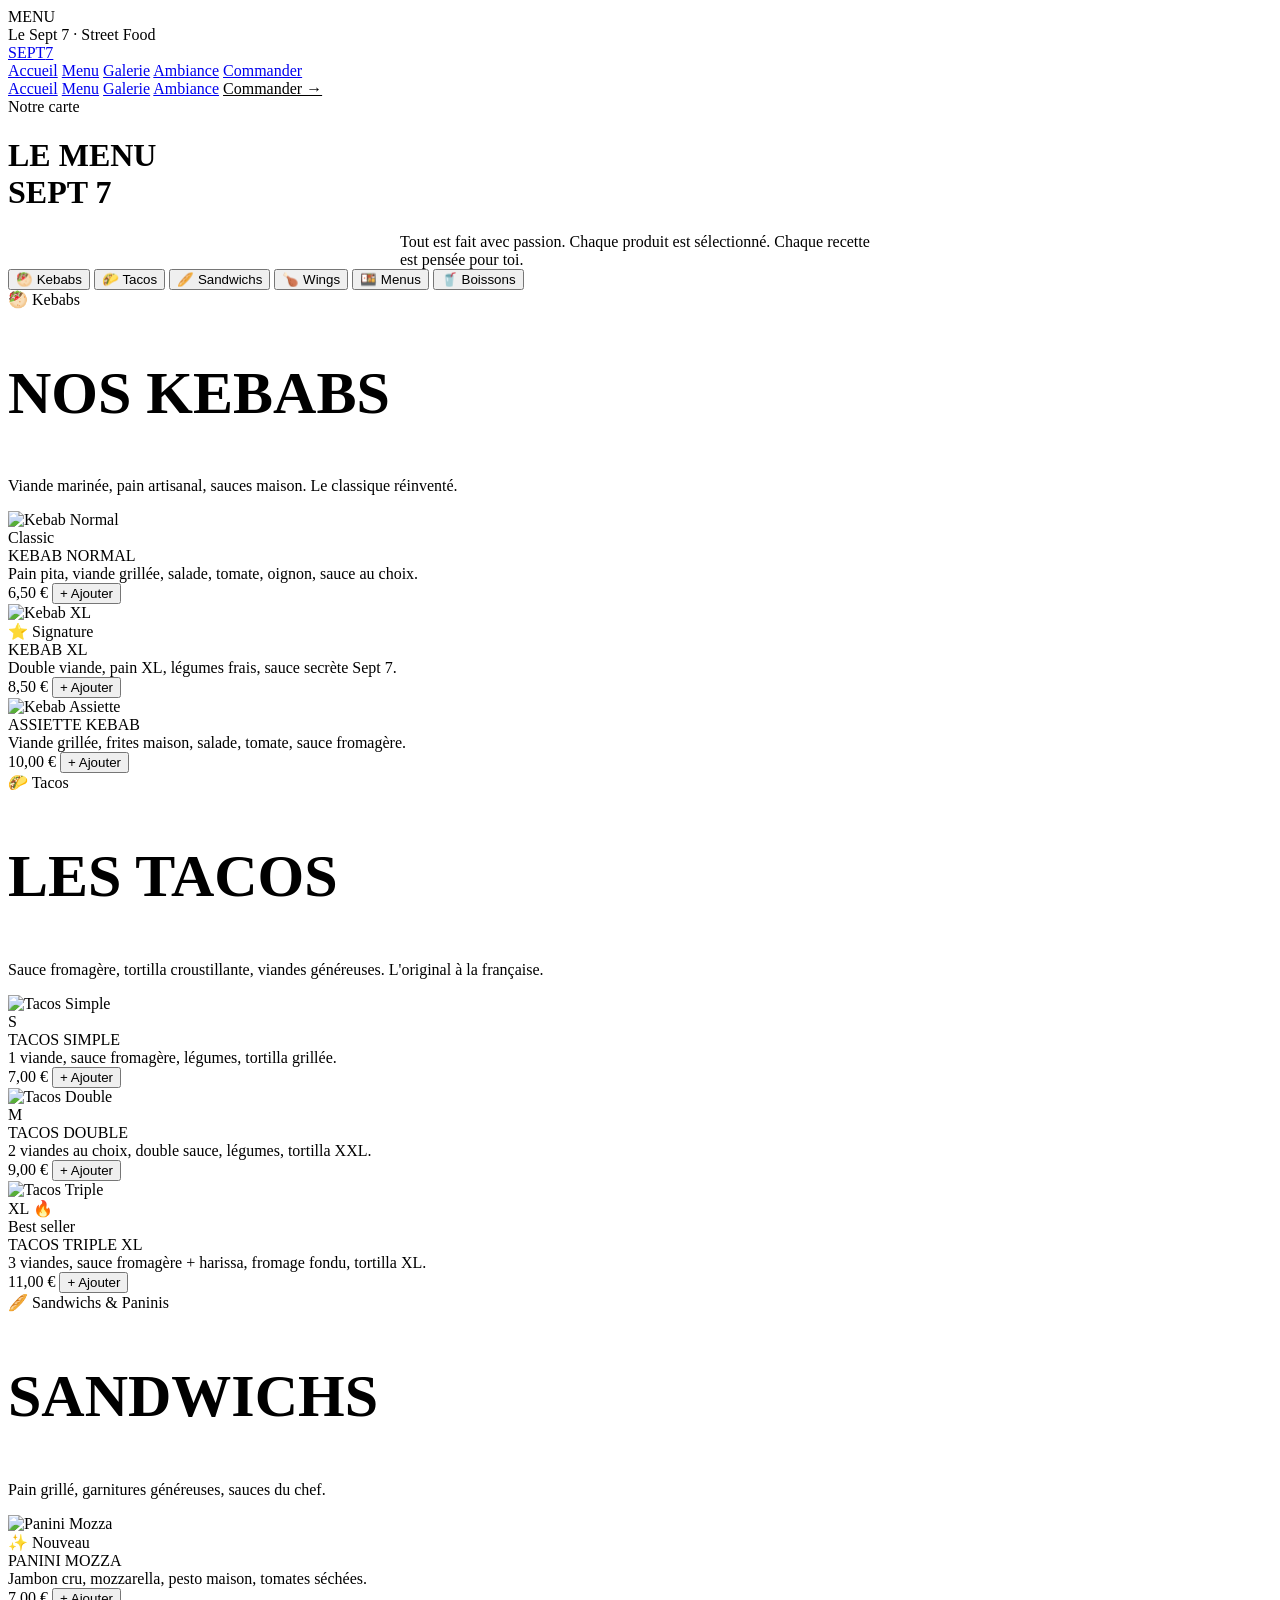
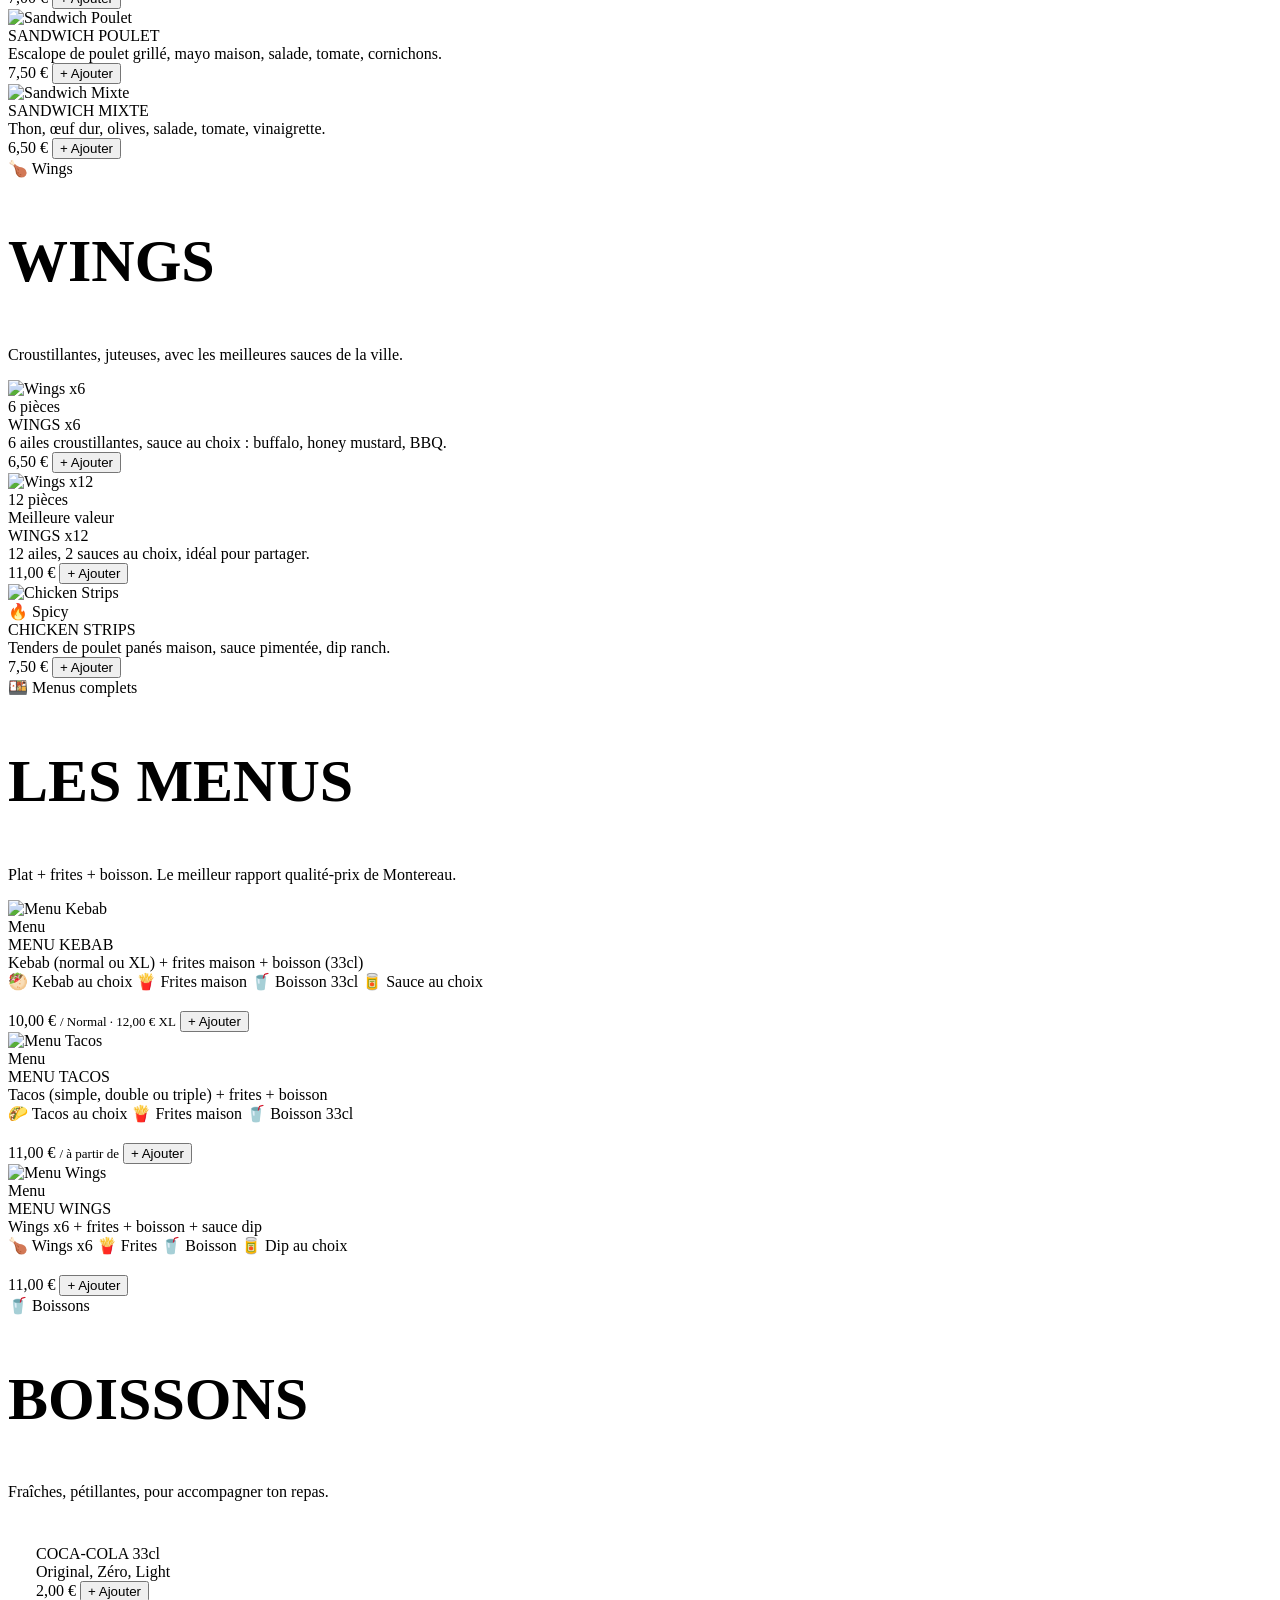
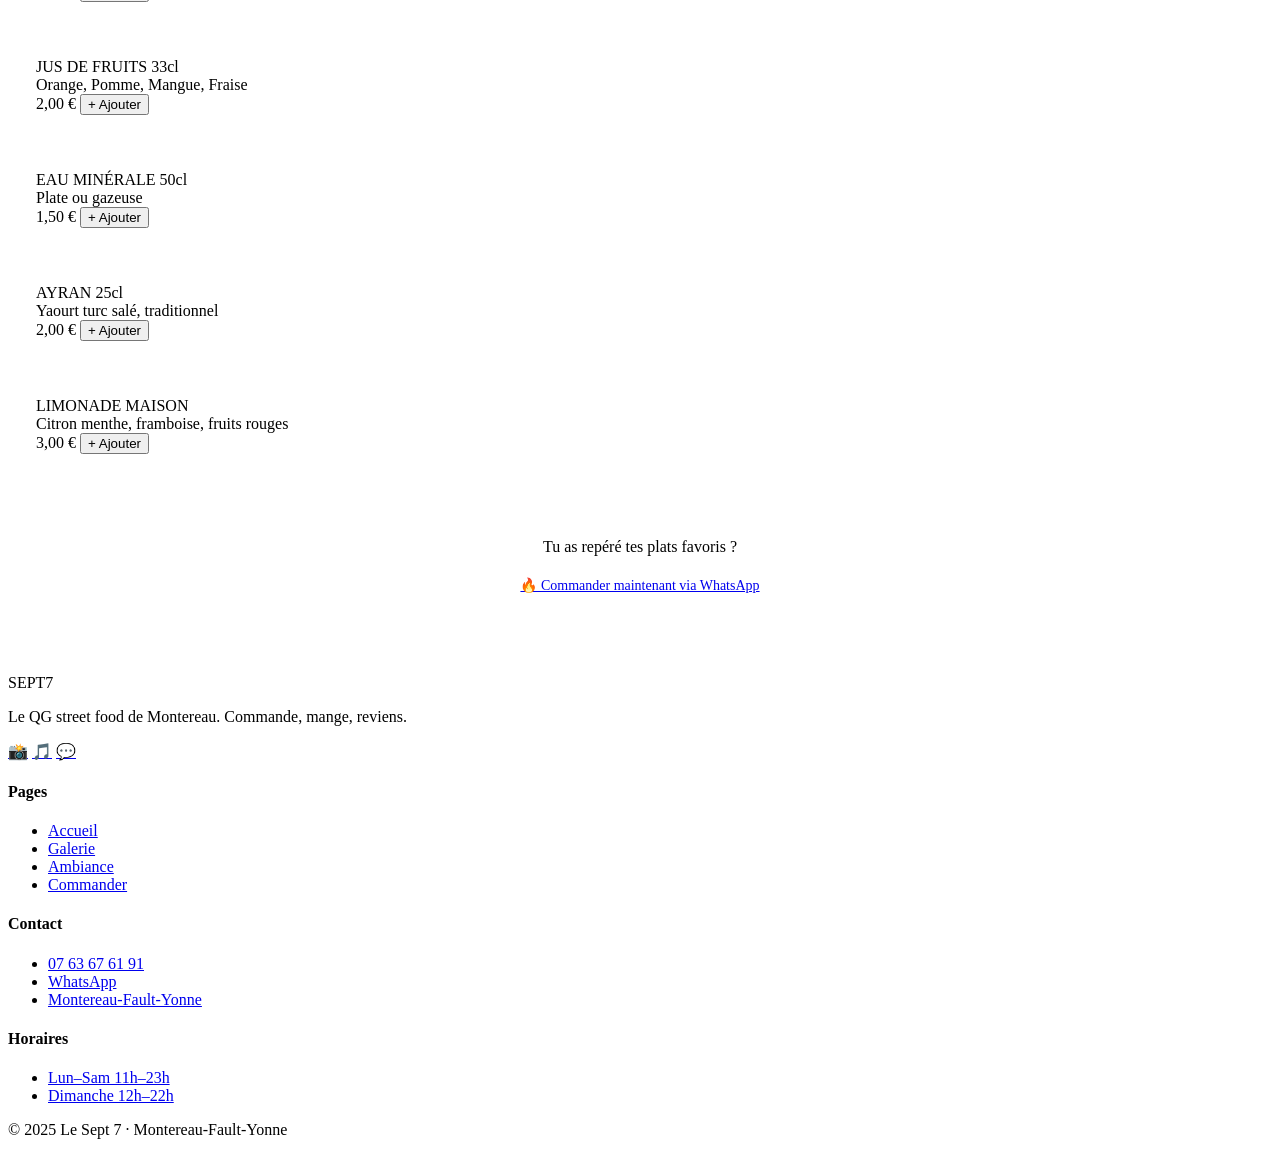
==== commit 4fae6f49: "Add files via upload" ====
--- a/menu.html
+++ b/menu.html
@@ -1,482 +1,488 @@
 <!DOCTYPE html>
 <html lang="fr">
 <head>
-  <meta charset="UTF-8" />
-  <meta name="viewport" content="width=device-width, initial-scale=1.0" />
-  <meta name="description" content="La carte du Sept 7 — Tacos, burgers, menus et boissons à Montereau-Fault-Yonne." />
-  <title>Menu | Le Sept 7 — Street Food Montereau</title>
-  <link rel="stylesheet" href="./assets/css/style.css" />
-  <link rel="icon" href="data:image/svg+xml,<svg xmlns='http://www.w3.org/2000/svg' viewBox='0 0 100 100'><text y='.9em' font-size='90'>🍔</text></svg>" />
+  <meta charset="UTF-8">
+  <meta name="viewport" content="width=device-width, initial-scale=1.0">
+  <title>Menu — Le Sept 7 · Kebabs, Tacos, Wings · Montereau</title>
+  <meta name="description" content="Le menu complet du Sept 7 : kebabs, tacos, sandwichs, wings, menus et boissons. Commandez en ligne ou par WhatsApp.">
+  <link rel="icon" href="data:image/svg+xml,<svg xmlns='http://www.w3.org/2000/svg' viewBox='0 0 100 100'><text y='.9em' font-size='90'>7️</text></svg>">
+  <link rel="preconnect" href="https://fonts.googleapis.com">
+  <link rel="preconnect" href="https://fonts.gstatic.com" crossorigin>
+  <link rel="stylesheet" href="https://fonts.googleapis.com/css2?family=Bebas+Neue&family=Barlow+Condensed:ital,wght@0,400;0,700;0,900;1,700&family=Rajdhani:wght@400;500;600;700&display=swap">
+  <link rel="stylesheet" href="../css/style.css">
+  <link rel="stylesheet" href="../css/menu.css">
 </head>
 <body>
 
-  <!-- ── NAVBAR ─────────────────────────────── -->
-  <nav id="navbar">
-    <a href="./index.html" class="nav-logo">
-      <span class="logo-main">LE <span>SEPT</span> 7</span>
-      <span class="logo-sub">Street Food · Montereau</span>
-    </a>
-    <ul class="nav-links">
-      <li><a href="./index.html">Accueil</a></li>
-      <li><a href="./menu.html" class="active">Menu</a></li>
-      <li><a href="./about.html">À propos</a></li>
-      <li><a href="./contact.html">Contact</a></li>
-    </ul>
-    <div class="nav-cta">
-      <a href="tel:+33164702500" class="btn btn-secondary btn-sm">📞 Appeler</a>
-      <a href="./menu.html" class="btn btn-primary btn-sm">Commander →</a>
-    </div>
-    <button class="hamburger" id="hamburger" aria-label="Menu">
-      <span></span><span></span><span></span>
-    </button>
-  </nav>
-
-  <!-- ── MOBILE MENU ────────────────────────── -->
-  <div class="mobile-menu" id="mobile-menu">
-    <a href="./index.html">Accueil</a>
-    <a href="./menu.html">Menu</a>
-    <a href="./about.html">À propos</a>
-    <a href="./contact.html">Contact</a>
-    <a href="./menu.html" class="btn btn-primary" style="margin-top:1rem;">Commander →</a>
+<div id="loader">
+  <div class="loader-logo">MENU</div>
+  <div class="loader-bar"><div class="loader-progress"></div></div>
+  <div class="loader-tag">Le Sept 7 · Street Food</div>
+</div>
+
+<!-- NAV -->
+<nav class="navbar">
+  <a href="../index.html" class="nav-logo">SEPT<span>7</span></a>
+  <div class="nav-links">
+    <a href="../index.html">Accueil</a>
+    <a href="menu.html" class="active">Menu</a>
+    <a href="galerie.html">Galerie</a>
+    <a href="ambiance.html">Ambiance</a>
+    <a href="commande.html" class="nav-cta">Commander</a>
   </div>
-
-  <!-- ── MENU HERO ──────────────────────────── -->
-  <header class="menu-hero">
-    <div class="container">
-      <p class="section-label" style="justify-content:center; margin-bottom:0.75rem;">La Carte</p>
-      <h1>Notre <span>Menu</span></h1>
-      <p>Tout fait maison — servi chaud, servi vite, servi généreux.</p>
-    </div>
-  </header>
-
-  <!-- ── TABS ───────────────────────────────── -->
-  <div class="menu-tabs">
-    <div class="container">
-      <div class="tabs-inner">
-        <button class="tab-btn active" data-tab="tacos">🌯 Tacos</button>
-        <button class="tab-btn" data-tab="burgers">🍔 Burgers</button>
-        <button class="tab-btn" data-tab="menus">🍟 Menus</button>
-        <button class="tab-btn" data-tab="boissons">🥤 Boissons</button>
-        <button class="tab-btn" data-tab="extras">➕ Extras</button>
-      </div>
-    </div>
+  <div class="nav-burger" id="burger"><span></span><span></span><span></span></div>
+</nav>
+<div class="nav-mobile" id="mobile-nav">
+  <a href="../index.html">Accueil</a>
+  <a href="menu.html">Menu</a>
+  <a href="galerie.html">Galerie</a>
+  <a href="ambiance.html">Ambiance</a>
+  <a href="commande.html" style="color:var(--violet-glow)">Commander →</a>
+</div>
+
+<!-- HERO -->
+<div class="menu-hero">
+  <div class="menu-hero-content">
+    <span class="section-label">Notre carte</span>
+    <h1 class="section-title">LE MENU<br>SEPT 7</h1>
+    <p style="color:var(--white-dim);font-size:16px;max-width:480px;margin:0 auto;">
+      Tout est fait avec passion. Chaque produit est sélectionné. Chaque recette est pensée pour toi.
+    </p>
   </div>
-
-  <!-- ── MENU SECTIONS ─────────────────────── -->
-  <main style="background: var(--dark); padding: 3rem 0 6rem;">
-    <div class="container">
-
-      <!-- TACOS -->
-      <div id="tacos" class="menu-section active">
-        <div class="section-head" style="margin-bottom:2rem;">
-          <p class="section-label">Tacos</p>
-          <h2 class="section-title">Les <span>Tacos</span></h2>
-          <p style="color: var(--grey); font-family: var(--font-body); margin-top:0.5rem;">Galette maison · Fromage fondant · Sauces au choix</p>
-        </div>
-        <div class="menu-grid">
-
-          <div class="menu-card">
-            <div class="menu-card-img"><span>🌯</span></div>
-            <div class="menu-card-body">
-              <span class="badge-hot">🔥 Bestseller</span>
-              <div class="menu-card-top">
-                <h3>Tacos Classic</h3>
-                <span class="menu-price">7,50€</span>
-              </div>
-              <p>Poulet grillé, fromage, salade, tomates, sauce blanche. L'indémodable.</p>
-              <a href="#" class="btn btn-primary btn-sm" style="width:100%;justify-content:center;">Choisir</a>
-            </div>
-          </div>
-
-          <div class="menu-card">
-            <div class="menu-card-img"><span>🌯</span></div>
-            <div class="menu-card-body">
-              <div class="menu-card-top">
-                <h3>Tacos Viande Hachée</h3>
-                <span class="menu-price">8,00€</span>
-              </div>
-              <p>Viande hachée assaisonnée, oignons, poivrons, fromage, sauce algérienne.</p>
-              <a href="#" class="btn btn-primary btn-sm" style="width:100%;justify-content:center;">Choisir</a>
-            </div>
-          </div>
-
-          <div class="menu-card">
-            <div class="menu-card-img"><span>🌯</span></div>
-            <div class="menu-card-body">
-              <span class="badge-hot">🔥 Piquant</span>
-              <div class="menu-card-top">
-                <h3>Tacos Bolognaise</h3>
-                <span class="menu-price">8,50€</span>
-              </div>
-              <p>Sauce bolognaise maison, fromage double ration, sauce harissa, frites intégrées.</p>
-              <a href="#" class="btn btn-primary btn-sm" style="width:100%;justify-content:center;">Choisir</a>
-            </div>
-          </div>
-
-          <div class="menu-card">
-            <div class="menu-card-img"><span>🌯</span></div>
-            <div class="menu-card-body">
-              <span class="badge-new">✨ Nouveau</span>
-              <div class="menu-card-top">
-                <h3>Tacos Mixte</h3>
-                <span class="menu-price">9,00€</span>
-              </div>
-              <p>Poulet + viande hachée, double fromage, frites, sauce cheese. Le full combo.</p>
-              <a href="#" class="btn btn-primary btn-sm" style="width:100%;justify-content:center;">Choisir</a>
-            </div>
-          </div>
-
-          <div class="menu-card">
-            <div class="menu-card-img"><span>🌯</span></div>
-            <div class="menu-card-body">
-              <div class="menu-card-top">
-                <h3>Tacos Merguez</h3>
-                <span class="menu-price">8,50€</span>
-              </div>
-              <p>Merguez maison, poivrons, oignons grillés, fromage, sauce tomate épicée.</p>
-              <a href="#" class="btn btn-primary btn-sm" style="width:100%;justify-content:center;">Choisir</a>
-            </div>
-          </div>
-
-          <div class="menu-card">
-            <div class="menu-card-img"><span>🌯</span></div>
-            <div class="menu-card-body">
-              <span class="badge-hot">👑 XXL</span>
-              <div class="menu-card-top">
-                <h3>Tacos 3 Viandes</h3>
-                <span class="menu-price">10,50€</span>
-              </div>
-              <p>Poulet + merguez + viande hachée, triple fromage, frites intégrées. Pour les vrais.</p>
-              <a href="#" class="btn btn-primary btn-sm" style="width:100%;justify-content:center;">Choisir</a>
-            </div>
-          </div>
-
-        </div>
-      </div>
-
-      <!-- BURGERS -->
-      <div id="burgers" class="menu-section">
-        <div class="section-head" style="margin-bottom:2rem;">
-          <p class="section-label">Burgers</p>
-          <h2 class="section-title">Les <span>Burgers</span></h2>
-          <p style="color: var(--grey); font-family: var(--font-body); margin-top:0.5rem;">Pain brioche · Steak 100% bœuf · Garnitures fraîches</p>
-        </div>
-        <div class="menu-grid">
-
-          <div class="menu-card">
-            <div class="menu-card-img"><span>🍔</span></div>
-            <div class="menu-card-body">
-              <span class="badge-hot">🔥 Bestseller</span>
-              <div class="menu-card-top">
-                <h3>Burger Classic</h3>
-                <span class="menu-price">8,50€</span>
-              </div>
-              <p>Steak haché, cheddar, salade, tomate, oignon, sauce burger maison.</p>
-              <a href="#" class="btn btn-primary btn-sm" style="width:100%;justify-content:center;">Choisir</a>
-            </div>
-          </div>
-
-          <div class="menu-card">
-            <div class="menu-card-img"><span>🍔</span></div>
-            <div class="menu-card-body">
-              <div class="menu-card-top">
-                <h3>Burger Cheese</h3>
-                <span class="menu-price">9,00€</span>
-              </div>
-              <p>Double cheddar fondu, cornichons, oignons caramélisés, sauce cheese.</p>
-              <a href="#" class="btn btn-primary btn-sm" style="width:100%;justify-content:center;">Choisir</a>
-            </div>
-          </div>
-
-          <div class="menu-card">
-            <div class="menu-card-img"><span>🍔</span></div>
-            <div class="menu-card-body">
-              <span class="badge-new">✨ Nouveau</span>
-              <div class="menu-card-top">
-                <h3>Burger Crispy</h3>
-                <span class="menu-price">9,50€</span>
-              </div>
-              <p>Poulet croustillant, coleslaw, sauce ranch, cheddar. Le crunch qui tue.</p>
-              <a href="#" class="btn btn-primary btn-sm" style="width:100%;justify-content:center;">Choisir</a>
-            </div>
-          </div>
-
-          <div class="menu-card">
-            <div class="menu-card-img"><span>🍔</span></div>
-            <div class="menu-card-body">
-              <span class="badge-hot">👑 Signature</span>
-              <div class="menu-card-top">
-                <h3>Burger Sept 7</h3>
-                <span class="menu-price">11,00€</span>
-              </div>
-              <p>Double steak, triple cheddar, bacon croustillant, sauce secrète maison. Le signature.</p>
-              <a href="#" class="btn btn-primary btn-sm" style="width:100%;justify-content:center;">Choisir</a>
-            </div>
-          </div>
-
-          <div class="menu-card">
-            <div class="menu-card-img"><span>🍔</span></div>
-            <div class="menu-card-body">
-              <div class="menu-card-top">
-                <h3>Burger BBQ</h3>
-                <span class="menu-price">9,50€</span>
-              </div>
-              <p>Steak haché, sauce BBQ fumée, oignons frits, cheddar, salade croquante.</p>
-              <a href="#" class="btn btn-primary btn-sm" style="width:100%;justify-content:center;">Choisir</a>
-            </div>
-          </div>
-
-          <div class="menu-card">
-            <div class="menu-card-img"><span>🍔</span></div>
-            <div class="menu-card-body">
-              <div class="menu-card-top">
-                <h3>Burger Végé</h3>
-                <span class="menu-price">8,50€</span>
-              </div>
-              <p>Galette végétale, cheddar, avocat, tomate, sauce légère. L'option verte.</p>
-              <a href="#" class="btn btn-primary btn-sm" style="width:100%;justify-content:center;">Choisir</a>
-            </div>
-          </div>
-
-        </div>
-      </div>
-
-      <!-- MENUS -->
-      <div id="menus" class="menu-section">
-        <div class="section-head" style="margin-bottom:2rem;">
-          <p class="section-label">Formules</p>
-          <h2 class="section-title">Les <span>Menus</span></h2>
-          <p style="color: var(--grey); font-family: var(--font-body); margin-top:0.5rem;">Plat + Frites + Boisson — le meilleur rapport qualité/prix</p>
-        </div>
-        <div class="menu-grid">
-
-          <div class="menu-card" style="border: 1px solid rgba(232,21,27,0.3);">
-            <div class="menu-card-img" style="background: rgba(232,21,27,0.1);">
-              <span>🌯🍟🥤</span>
-            </div>
-            <div class="menu-card-body">
-              <span class="badge-hot">💥 Le Plus Vendu</span>
-              <div class="menu-card-top">
-                <h3>Menu Tacos</h3>
-                <span class="menu-price">11,00€</span>
-              </div>
-              <p>Tacos au choix + Frites maison + Boisson 50cl. Le combo gagnant.</p>
-              <a href="#" class="btn btn-primary btn-sm" style="width:100%;justify-content:center;">Commander</a>
-            </div>
-          </div>
-
-          <div class="menu-card" style="border: 1px solid rgba(255,215,0,0.2);">
-            <div class="menu-card-img" style="background: rgba(255,215,0,0.06);">
-              <span>🍔🍟🥤</span>
-            </div>
-            <div class="menu-card-body">
-              <span class="badge-new">🎓 Étudiant</span>
-              <div class="menu-card-top">
-                <h3>Menu Burger</h3>
-                <span class="menu-price">10,00€</span>
-              </div>
-              <p>Burger Classic ou Cheese + Frites + Boisson 50cl. Le deal de la semaine.</p>
-              <a href="#" class="btn btn-primary btn-sm" style="width:100%;justify-content:center;">Commander</a>
-            </div>
-          </div>
-
-          <div class="menu-card">
-            <div class="menu-card-img"><span>👑🍟🥤</span></div>
-            <div class="menu-card-body">
-              <span class="badge-hot">👑 Premium</span>
-              <div class="menu-card-top">
-                <h3>Menu Sept 7</h3>
-                <span class="menu-price">14,00€</span>
-              </div>
-              <p>Burger Sept 7 signature + Frites XL + Boisson au choix. Le max.</p>
-              <a href="#" class="btn btn-primary btn-sm" style="width:100%;justify-content:center;">Commander</a>
-            </div>
-          </div>
-
-          <div class="menu-card">
-            <div class="menu-card-img"><span>🌯🍔🍟🥤</span></div>
-            <div class="menu-card-body">
-              <div class="menu-card-top">
-                <h3>Menu Famille (x4)</h3>
-                <span class="menu-price">36,00€</span>
-              </div>
-              <p>4 Plats au choix + 4 Frites + 4 Boissons. Pour toute la famille.</p>
-              <a href="#" class="btn btn-primary btn-sm" style="width:100%;justify-content:center;">Commander</a>
-            </div>
-          </div>
-
-        </div>
-      </div>
-
-      <!-- BOISSONS -->
-      <div id="boissons" class="menu-section">
-        <div class="section-head" style="margin-bottom:2rem;">
-          <p class="section-label">Boissons</p>
-          <h2 class="section-title">Les <span>Boissons</span></h2>
-          <p style="color: var(--grey); font-family: var(--font-body); margin-top:0.5rem;">Fraîches et servies bien fraîches</p>
-        </div>
-        <div class="menu-grid">
-
-          <div class="menu-card">
-            <div class="menu-card-img"><span>🥤</span></div>
-            <div class="menu-card-body">
-              <div class="menu-card-top"><h3>Coca-Cola</h3><span class="menu-price">2,00€</span></div>
-              <p>33cl ou 50cl — la classique indémodable.</p>
-              <a href="#" class="btn btn-secondary btn-sm" style="width:100%;justify-content:center;">Ajouter</a>
-            </div>
-          </div>
-
-          <div class="menu-card">
-            <div class="menu-card-img"><span>🟡</span></div>
-            <div class="menu-card-body">
-              <div class="menu-card-top"><h3>Fanta Orange</h3><span class="menu-price">2,00€</span></div>
-              <p>33cl ou 50cl — pétillant et fruité.</p>
-              <a href="#" class="btn btn-secondary btn-sm" style="width:100%;justify-content:center;">Ajouter</a>
-            </div>
-          </div>
-
-          <div class="menu-card">
-            <div class="menu-card-img"><span>🫧</span></div>
-            <div class="menu-card-body">
-              <div class="menu-card-top"><h3>Sprite</h3><span class="menu-price">2,00€</span></div>
-              <p>33cl ou 50cl — citron vert pétillant.</p>
-              <a href="#" class="btn btn-secondary btn-sm" style="width:100%;justify-content:center;">Ajouter</a>
-            </div>
-          </div>
-
-          <div class="menu-card">
-            <div class="menu-card-img"><span>🧃</span></div>
-            <div class="menu-card-body">
-              <div class="menu-card-top"><h3>Jus de Fruits</h3><span class="menu-price">2,50€</span></div>
-              <p>Orange, pomme, mangue, abricot — 25cl brick.</p>
-              <a href="#" class="btn btn-secondary btn-sm" style="width:100%;justify-content:center;">Ajouter</a>
-            </div>
-          </div>
-
-          <div class="menu-card">
-            <div class="menu-card-img"><span>💧</span></div>
-            <div class="menu-card-body">
-              <div class="menu-card-top"><h3>Eau Minérale</h3><span class="menu-price">1,50€</span></div>
-              <p>Plate ou gazeuse — 50cl.</p>
-              <a href="#" class="btn btn-secondary btn-sm" style="width:100%;justify-content:center;">Ajouter</a>
-            </div>
-          </div>
-
-          <div class="menu-card">
-            <div class="menu-card-img"><span>🍵</span></div>
-            <div class="menu-card-body">
-              <span class="badge-new">✨ Chaud</span>
-              <div class="menu-card-top"><h3>Thé / Café</h3><span class="menu-price">1,50€</span></div>
-              <p>Thé à la menthe ou café espresso.</p>
-              <a href="#" class="btn btn-secondary btn-sm" style="width:100%;justify-content:center;">Ajouter</a>
-            </div>
-          </div>
-
-        </div>
-      </div>
-
-      <!-- EXTRAS -->
-      <div id="extras" class="menu-section">
-        <div class="section-head" style="margin-bottom:2rem;">
-          <p class="section-label">Extras</p>
-          <h2 class="section-title">Les <span>Extras</span></h2>
-          <p style="color: var(--grey); font-family: var(--font-body); margin-top:0.5rem;">Pour compléter ta commande</p>
-        </div>
-        <div class="menu-grid">
-
-          <div class="menu-card">
-            <div class="menu-card-img"><span>🍟</span></div>
-            <div class="menu-card-body">
-              <span class="badge-hot">🔥 Incontournable</span>
-              <div class="menu-card-top"><h3>Frites Maison</h3><span class="menu-price">2,50€</span></div>
-              <p>Croustillantes et bien assaisonnées — portion généreuse.</p>
-              <a href="#" class="btn btn-secondary btn-sm" style="width:100%;justify-content:center;">Ajouter</a>
-            </div>
-          </div>
-
-          <div class="menu-card">
-            <div class="menu-card-img"><span>🧀</span></div>
-            <div class="menu-card-body">
-              <div class="menu-card-top"><h3>Sauce Cheese</h3><span class="menu-price">0,50€</span></div>
-              <p>Sauce fromagère coulante en pot — pour tremper tout.</p>
-              <a href="#" class="btn btn-secondary btn-sm" style="width:100%;justify-content:center;">Ajouter</a>
-            </div>
-          </div>
-
-          <div class="menu-card">
-            <div class="menu-card-img"><span>🌶️</span></div>
-            <div class="menu-card-body">
-              <div class="menu-card-top"><h3>Sauce Harissa</h3><span class="menu-price">0,50€</span></div>
-              <p>Pimentée comme il faut — pour les amateurs de chaleur.</p>
-              <a href="#" class="btn btn-secondary btn-sm" style="width:100%;justify-content:center;">Ajouter</a>
-            </div>
-          </div>
-
-          <div class="menu-card">
-            <div class="menu-card-img"><span>🥗</span></div>
-            <div class="menu-card-body">
-              <div class="menu-card-top"><h3>Salade verte</h3><span class="menu-price">2,00€</span></div>
-              <p>Petite salade fraîche avec vinaigrette maison en accompagnement.</p>
-              <a href="#" class="btn btn-secondary btn-sm" style="width:100%;justify-content:center;">Ajouter</a>
-            </div>
-          </div>
-
-        </div>
-      </div>
-
-    </div>
-  </main>
-
-  <!-- ── FOOTER ─────────────────────────────── -->
-  <footer>
-    <div class="container">
-      <div class="footer-grid">
-        <div class="footer-brand">
-          <div class="logo-main">LE <span>SEPT</span> 7</div>
-          <div class="tagline">Street Food · Montereau</div>
-          <p>Le fast-food du quartier qui ne fait pas semblant. Toujours généreux, toujours bon.</p>
-        </div>
-        <div class="footer-col">
-          <h5>Navigation</h5>
-          <ul>
-            <li><a href="./index.html">Accueil</a></li>
-            <li><a href="./menu.html">Menu</a></li>
-            <li><a href="./about.html">À propos</a></li>
-            <li><a href="./contact.html">Contact</a></li>
-          </ul>
-        </div>
-        <div class="footer-col">
-          <h5>Horaires</h5>
-          <ul>
-            <li><a href="#">Lun–Ven : 11h30–14h30</a></li>
-            <li><a href="#">Lun–Ven : 18h00–22h00</a></li>
-            <li><a href="#">Sam–Dim : 11h30–22h30</a></li>
-          </ul>
-        </div>
-        <div class="footer-col">
-          <h5>Contact</h5>
-          <ul>
-            <li><a href="tel:+33164702500">📞 01 64 70 25 00</a></li>
-            <li><a href="./contact.html">📍 Voir l'adresse</a></li>
-          </ul>
-        </div>
-      </div>
-      <div class="footer-bottom">
-        <span>© 2024 Le Sept 7 — Tous droits réservés</span>
-        <span>Fait avec 🔥 à Montereau-Fault-Yonne</span>
-      </div>
-    </div>
-  </footer>
-
-  <!-- ── FLOATING ORDER BUTTON ──────────────── -->
-  <div class="floating-order">
-    <span class="float-label">Appeler</span>
-    <a href="tel:+33164702500" class="float-btn">
-      <span class="pulse-dot"></span>
-      📞 Commander
-    </a>
+</div>
+
+<!-- TABS -->
+<div class="menu-tabs">
+  <div class="tabs-inner">
+    <button class="tab-btn active" data-tab="kebabs"><span class="tab-icon">🥙</span> Kebabs</button>
+    <button class="tab-btn" data-tab="tacos"><span class="tab-icon">🌮</span> Tacos</button>
+    <button class="tab-btn" data-tab="sandwichs"><span class="tab-icon">🥖</span> Sandwichs</button>
+    <button class="tab-btn" data-tab="wings"><span class="tab-icon">🍗</span> Wings</button>
+    <button class="tab-btn" data-tab="menus"><span class="tab-icon">🍱</span> Menus</button>
+    <button class="tab-btn" data-tab="boissons"><span class="tab-icon">🥤</span> Boissons</button>
   </div>
-
-  <script src="./assets/js/script.js"></script>
+</div>
+
+<!-- MENU CONTENT -->
+<div class="menu-content">
+
+  <!-- ── KEBABS ──────────────────────────────── -->
+  <section class="menu-section active" id="kebabs">
+    <div class="menu-section-header">
+      <span class="section-label">🥙 Kebabs</span>
+      <h2 class="section-title" style="font-size:clamp(36px,5vw,60px)">NOS KEBABS</h2>
+      <p class="section-sub">Viande marinée, pain artisanal, sauces maison. Le classique réinventé.</p>
+    </div>
+    <div class="menu-grid">
+      <div class="menu-item">
+        <div class="menu-item-img">
+          <img src="https://images.unsplash.com/photo-1603360946369-dc9bb6258143?w=500&q=80" alt="Kebab Normal" loading="lazy">
+          <div class="menu-item-img-overlay"></div>
+          <div class="menu-item-badges"><span class="badge badge-violet">Classic</span></div>
+        </div>
+        <div class="menu-item-body">
+          <div class="menu-item-name">KEBAB NORMAL</div>
+          <div class="menu-item-desc">Pain pita, viande grillée, salade, tomate, oignon, sauce au choix.</div>
+          <div class="menu-item-footer">
+            <span class="menu-item-price">6,50 €</span>
+            <button class="menu-add-btn" data-add-cart data-id="kebab-normal" data-name="Kebab Normal" data-price="6.50">+ Ajouter</button>
+          </div>
+        </div>
+      </div>
+      <div class="menu-item">
+        <div class="menu-item-img">
+          <img src="https://images.unsplash.com/photo-1622289970580-2c68e8c6e0e2?w=500&q=80" alt="Kebab XL" loading="lazy">
+          <div class="menu-item-img-overlay"></div>
+          <div class="menu-item-badges"><span class="badge badge-gold">⭐ Signature</span></div>
+        </div>
+        <div class="menu-item-body">
+          <div class="menu-item-name">KEBAB XL</div>
+          <div class="menu-item-desc">Double viande, pain XL, légumes frais, sauce secrète Sept 7.</div>
+          <div class="menu-item-footer">
+            <span class="menu-item-price">8,50 €</span>
+            <button class="menu-add-btn" data-add-cart data-id="kebab-xl" data-name="Kebab XL" data-price="8.50">+ Ajouter</button>
+          </div>
+        </div>
+      </div>
+      <div class="menu-item">
+        <div class="menu-item-img">
+          <img src="https://images.unsplash.com/photo-1561043433-aaf687c4cf04?w=500&q=80" alt="Kebab Assiette" loading="lazy">
+          <div class="menu-item-img-overlay"></div>
+        </div>
+        <div class="menu-item-body">
+          <div class="menu-item-name">ASSIETTE KEBAB</div>
+          <div class="menu-item-desc">Viande grillée, frites maison, salade, tomate, sauce fromagère.</div>
+          <div class="menu-item-footer">
+            <span class="menu-item-price">10,00 €</span>
+            <button class="menu-add-btn" data-add-cart data-id="assiette-kebab" data-name="Assiette Kebab" data-price="10.00">+ Ajouter</button>
+          </div>
+        </div>
+      </div>
+    </div>
+  </section>
+
+  <!-- ── TACOS ──────────────────────────────── -->
+  <section class="menu-section" id="tacos">
+    <div class="menu-section-header">
+      <span class="section-label">🌮 Tacos</span>
+      <h2 class="section-title" style="font-size:clamp(36px,5vw,60px)">LES TACOS</h2>
+      <p class="section-sub">Sauce fromagère, tortilla croustillante, viandes généreuses. L'original à la française.</p>
+    </div>
+    <div class="menu-grid">
+      <div class="menu-item">
+        <div class="menu-item-img">
+          <img src="https://images.unsplash.com/photo-1565299585323-38d6b0865b47?w=500&q=80" alt="Tacos Simple" loading="lazy">
+          <div class="menu-item-img-overlay"></div>
+          <div class="menu-item-badges"><span class="badge badge-violet">S</span></div>
+        </div>
+        <div class="menu-item-body">
+          <div class="menu-item-name">TACOS SIMPLE</div>
+          <div class="menu-item-desc">1 viande, sauce fromagère, légumes, tortilla grillée.</div>
+          <div class="menu-item-footer">
+            <span class="menu-item-price">7,00 €</span>
+            <button class="menu-add-btn" data-add-cart data-id="tacos-s" data-name="Tacos Simple" data-price="7.00">+ Ajouter</button>
+          </div>
+        </div>
+      </div>
+      <div class="menu-item">
+        <div class="menu-item-img">
+          <img src="https://images.unsplash.com/photo-1600803907087-f56d462fd26b?w=500&q=80" alt="Tacos Double" loading="lazy">
+          <div class="menu-item-img-overlay"></div>
+          <div class="menu-item-badges"><span class="badge badge-red">M</span></div>
+        </div>
+        <div class="menu-item-body">
+          <div class="menu-item-name">TACOS DOUBLE</div>
+          <div class="menu-item-desc">2 viandes au choix, double sauce, légumes, tortilla XXL.</div>
+          <div class="menu-item-footer">
+            <span class="menu-item-price">9,00 €</span>
+            <button class="menu-add-btn" data-add-cart data-id="tacos-m" data-name="Tacos Double" data-price="9.00">+ Ajouter</button>
+          </div>
+        </div>
+      </div>
+      <div class="menu-item">
+        <div class="menu-item-img">
+          <img src="https://images.unsplash.com/photo-1565299507177-b0ac66763828?w=500&q=80" alt="Tacos Triple" loading="lazy">
+          <div class="menu-item-img-overlay"></div>
+          <div class="menu-item-badges"><span class="badge badge-gold">XL 🔥</span></div>
+          <div class="menu-item-new">Best seller</div>
+        </div>
+        <div class="menu-item-body">
+          <div class="menu-item-name">TACOS TRIPLE XL</div>
+          <div class="menu-item-desc">3 viandes, sauce fromagère + harissa, fromage fondu, tortilla XL.</div>
+          <div class="menu-item-footer">
+            <span class="menu-item-price">11,00 €</span>
+            <button class="menu-add-btn" data-add-cart data-id="tacos-xl" data-name="Tacos Triple XL" data-price="11.00">+ Ajouter</button>
+          </div>
+        </div>
+      </div>
+    </div>
+  </section>
+
+  <!-- ── SANDWICHS ──────────────────────────── -->
+  <section class="menu-section" id="sandwichs">
+    <div class="menu-section-header">
+      <span class="section-label">🥖 Sandwichs & Paninis</span>
+      <h2 class="section-title" style="font-size:clamp(36px,5vw,60px)">SANDWICHS</h2>
+      <p class="section-sub">Pain grillé, garnitures généreuses, sauces du chef.</p>
+    </div>
+    <div class="menu-grid">
+      <div class="menu-item">
+        <div class="menu-item-img">
+          <img src="https://images.unsplash.com/photo-1553979459-d2229ba7433b?w=500&q=80" alt="Panini Mozza" loading="lazy">
+          <div class="menu-item-img-overlay"></div>
+          <div class="menu-item-badges"><span class="badge badge-gold">✨ Nouveau</span></div>
+        </div>
+        <div class="menu-item-body">
+          <div class="menu-item-name">PANINI MOZZA</div>
+          <div class="menu-item-desc">Jambon cru, mozzarella, pesto maison, tomates séchées.</div>
+          <div class="menu-item-footer">
+            <span class="menu-item-price">7,00 €</span>
+            <button class="menu-add-btn" data-add-cart data-id="panini-mozza" data-name="Panini Mozza" data-price="7.00">+ Ajouter</button>
+          </div>
+        </div>
+      </div>
+      <div class="menu-item">
+        <div class="menu-item-img">
+          <img src="https://images.unsplash.com/photo-1528736235302-52922df5c122?w=500&q=80" alt="Sandwich Poulet" loading="lazy">
+          <div class="menu-item-img-overlay"></div>
+        </div>
+        <div class="menu-item-body">
+          <div class="menu-item-name">SANDWICH POULET</div>
+          <div class="menu-item-desc">Escalope de poulet grillé, mayo maison, salade, tomate, cornichons.</div>
+          <div class="menu-item-footer">
+            <span class="menu-item-price">7,50 €</span>
+            <button class="menu-add-btn" data-add-cart data-id="sandwich-poulet" data-name="Sandwich Poulet" data-price="7.50">+ Ajouter</button>
+          </div>
+        </div>
+      </div>
+      <div class="menu-item">
+        <div class="menu-item-img">
+          <img src="https://images.unsplash.com/photo-1594212699903-ec8a3eca50f5?w=500&q=80" alt="Sandwich Mixte" loading="lazy">
+          <div class="menu-item-img-overlay"></div>
+        </div>
+        <div class="menu-item-body">
+          <div class="menu-item-name">SANDWICH MIXTE</div>
+          <div class="menu-item-desc">Thon, œuf dur, olives, salade, tomate, vinaigrette.</div>
+          <div class="menu-item-footer">
+            <span class="menu-item-price">6,50 €</span>
+            <button class="menu-add-btn" data-add-cart data-id="sandwich-mixte" data-name="Sandwich Mixte" data-price="6.50">+ Ajouter</button>
+          </div>
+        </div>
+      </div>
+    </div>
+  </section>
+
+  <!-- ── WINGS ──────────────────────────────── -->
+  <section class="menu-section" id="wings">
+    <div class="menu-section-header">
+      <span class="section-label">🍗 Wings</span>
+      <h2 class="section-title" style="font-size:clamp(36px,5vw,60px)">WINGS</h2>
+      <p class="section-sub">Croustillantes, juteuses, avec les meilleures sauces de la ville.</p>
+    </div>
+    <div class="menu-grid">
+      <div class="menu-item">
+        <div class="menu-item-img">
+          <img src="https://images.unsplash.com/photo-1567620832903-9fc6debc209f?w=500&q=80" alt="Wings x6" loading="lazy">
+          <div class="menu-item-img-overlay"></div>
+          <div class="menu-item-badges"><span class="badge badge-violet">6 pièces</span></div>
+        </div>
+        <div class="menu-item-body">
+          <div class="menu-item-name">WINGS x6</div>
+          <div class="menu-item-desc">6 ailes croustillantes, sauce au choix : buffalo, honey mustard, BBQ.</div>
+          <div class="menu-item-footer">
+            <span class="menu-item-price">6,50 €</span>
+            <button class="menu-add-btn" data-add-cart data-id="wings-6" data-name="Wings x6" data-price="6.50">+ Ajouter</button>
+          </div>
+        </div>
+      </div>
+      <div class="menu-item">
+        <div class="menu-item-img">
+          <img src="https://images.unsplash.com/photo-1587131782738-de30ea91a542?w=500&q=80" alt="Wings x12" loading="lazy">
+          <div class="menu-item-img-overlay"></div>
+          <div class="menu-item-badges"><span class="badge badge-gold">12 pièces</span></div>
+          <div class="menu-item-new">Meilleure valeur</div>
+        </div>
+        <div class="menu-item-body">
+          <div class="menu-item-name">WINGS x12</div>
+          <div class="menu-item-desc">12 ailes, 2 sauces au choix, idéal pour partager.</div>
+          <div class="menu-item-footer">
+            <span class="menu-item-price">11,00 €</span>
+            <button class="menu-add-btn" data-add-cart data-id="wings-12" data-name="Wings x12" data-price="11.00">+ Ajouter</button>
+          </div>
+        </div>
+      </div>
+      <div class="menu-item">
+        <div class="menu-item-img">
+          <img src="https://images.unsplash.com/photo-1639024471283-03518883512d?w=500&q=80" alt="Chicken Strips" loading="lazy">
+          <div class="menu-item-img-overlay"></div>
+          <div class="menu-item-badges"><span class="badge badge-red">🔥 Spicy</span></div>
+        </div>
+        <div class="menu-item-body">
+          <div class="menu-item-name">CHICKEN STRIPS</div>
+          <div class="menu-item-desc">Tenders de poulet panés maison, sauce pimentée, dip ranch.</div>
+          <div class="menu-item-footer">
+            <span class="menu-item-price">7,50 €</span>
+            <button class="menu-add-btn" data-add-cart data-id="strips" data-name="Chicken Strips" data-price="7.50">+ Ajouter</button>
+          </div>
+        </div>
+      </div>
+    </div>
+  </section>
+
+  <!-- ── MENUS ──────────────────────────────── -->
+  <section class="menu-section" id="menus">
+    <div class="menu-section-header">
+      <span class="section-label">🍱 Menus complets</span>
+      <h2 class="section-title" style="font-size:clamp(36px,5vw,60px)">LES MENUS</h2>
+      <p class="section-sub">Plat + frites + boisson. Le meilleur rapport qualité-prix de Montereau.</p>
+    </div>
+    <div class="menu-grid">
+      <div class="menu-item full">
+        <div class="menu-item-img">
+          <img src="https://images.unsplash.com/photo-1594212699903-ec8a3eca50f5?w=600&q=80" alt="Menu Kebab" loading="lazy">
+          <div class="menu-item-img-overlay"></div>
+          <div class="menu-item-badges"><span class="badge badge-violet">Menu</span></div>
+        </div>
+        <div class="menu-item-body">
+          <div class="menu-item-name">MENU KEBAB</div>
+          <div class="menu-item-desc">Kebab (normal ou XL) + frites maison + boisson (33cl)</div>
+          <div class="menu-include">
+            <span class="include-tag">🥙 Kebab au choix</span>
+            <span class="include-tag">🍟 Frites maison</span>
+            <span class="include-tag">🥤 Boisson 33cl</span>
+            <span class="include-tag">🥫 Sauce au choix</span>
+          </div>
+          <div class="menu-item-footer" style="margin-top:20px">
+            <span class="menu-item-price">10,00 € <small style="font-size:13px;color:var(--white-dim);font-weight:400">/ Normal · 12,00 € XL</small></span>
+            <button class="menu-add-btn" data-add-cart data-id="menu-kebab" data-name="Menu Kebab" data-price="10.00">+ Ajouter</button>
+          </div>
+        </div>
+      </div>
+      <div class="menu-item full">
+        <div class="menu-item-img">
+          <img src="https://images.unsplash.com/photo-1565299585323-38d6b0865b47?w=600&q=80" alt="Menu Tacos" loading="lazy">
+          <div class="menu-item-img-overlay"></div>
+          <div class="menu-item-badges"><span class="badge badge-red">Menu</span></div>
+        </div>
+        <div class="menu-item-body">
+          <div class="menu-item-name">MENU TACOS</div>
+          <div class="menu-item-desc">Tacos (simple, double ou triple) + frites + boisson</div>
+          <div class="menu-include">
+            <span class="include-tag">🌮 Tacos au choix</span>
+            <span class="include-tag">🍟 Frites maison</span>
+            <span class="include-tag">🥤 Boisson 33cl</span>
+          </div>
+          <div class="menu-item-footer" style="margin-top:20px">
+            <span class="menu-item-price">11,00 € <small style="font-size:13px;color:var(--white-dim);font-weight:400">/ à partir de</small></span>
+            <button class="menu-add-btn" data-add-cart data-id="menu-tacos" data-name="Menu Tacos" data-price="11.00">+ Ajouter</button>
+          </div>
+        </div>
+      </div>
+      <div class="menu-item full">
+        <div class="menu-item-img">
+          <img src="https://images.unsplash.com/photo-1567620832903-9fc6debc209f?w=600&q=80" alt="Menu Wings" loading="lazy">
+          <div class="menu-item-img-overlay"></div>
+          <div class="menu-item-badges"><span class="badge badge-gold">Menu</span></div>
+        </div>
+        <div class="menu-item-body">
+          <div class="menu-item-name">MENU WINGS</div>
+          <div class="menu-item-desc">Wings x6 + frites + boisson + sauce dip</div>
+          <div class="menu-include">
+            <span class="include-tag">🍗 Wings x6</span>
+            <span class="include-tag">🍟 Frites</span>
+            <span class="include-tag">🥤 Boisson</span>
+            <span class="include-tag">🥫 Dip au choix</span>
+          </div>
+          <div class="menu-item-footer" style="margin-top:20px">
+            <span class="menu-item-price">11,00 €</span>
+            <button class="menu-add-btn" data-add-cart data-id="menu-wings" data-name="Menu Wings" data-price="11.00">+ Ajouter</button>
+          </div>
+        </div>
+      </div>
+    </div>
+  </section>
+
+  <!-- ── BOISSONS ───────────────────────────── -->
+  <section class="menu-section" id="boissons">
+    <div class="menu-section-header">
+      <span class="section-label">🥤 Boissons</span>
+      <h2 class="section-title" style="font-size:clamp(36px,5vw,60px)">BOISSONS</h2>
+      <p class="section-sub">Fraîches, pétillantes, pour accompagner ton repas.</p>
+    </div>
+    <div class="menu-grid">
+      <div class="menu-item">
+        <div class="menu-item-body" style="padding:28px">
+          <div class="menu-item-name">COCA-COLA 33cl</div>
+          <div class="menu-item-desc">Original, Zéro, Light</div>
+          <div class="menu-item-footer">
+            <span class="menu-item-price">2,00 €</span>
+            <button class="menu-add-btn" data-add-cart data-id="coca-33" data-name="Coca-Cola 33cl" data-price="2.00">+ Ajouter</button>
+          </div>
+        </div>
+      </div>
+      <div class="menu-item">
+        <div class="menu-item-body" style="padding:28px">
+          <div class="menu-item-name">JUS DE FRUITS 33cl</div>
+          <div class="menu-item-desc">Orange, Pomme, Mangue, Fraise</div>
+          <div class="menu-item-footer">
+            <span class="menu-item-price">2,00 €</span>
+            <button class="menu-add-btn" data-add-cart data-id="jus-33" data-name="Jus de fruits 33cl" data-price="2.00">+ Ajouter</button>
+          </div>
+        </div>
+      </div>
+      <div class="menu-item">
+        <div class="menu-item-body" style="padding:28px">
+          <div class="menu-item-name">EAU MINÉRALE 50cl</div>
+          <div class="menu-item-desc">Plate ou gazeuse</div>
+          <div class="menu-item-footer">
+            <span class="menu-item-price">1,50 €</span>
+            <button class="menu-add-btn" data-add-cart data-id="eau" data-name="Eau Minérale 50cl" data-price="1.50">+ Ajouter</button>
+          </div>
+        </div>
+      </div>
+      <div class="menu-item">
+        <div class="menu-item-body" style="padding:28px">
+          <div class="menu-item-name">AYRAN 25cl</div>
+          <div class="menu-item-desc">Yaourt turc salé, traditionnel</div>
+          <div class="menu-item-footer">
+            <span class="menu-item-price">2,00 €</span>
+            <button class="menu-add-btn" data-add-cart data-id="ayran" data-name="Ayran 25cl" data-price="2.00">+ Ajouter</button>
+          </div>
+        </div>
+      </div>
+      <div class="menu-item">
+        <div class="menu-item-body" style="padding:28px">
+          <div class="menu-item-name">LIMONADE MAISON</div>
+          <div class="menu-item-desc">Citron menthe, framboise, fruits rouges</div>
+          <div class="menu-item-footer">
+            <span class="menu-item-price">3,00 €</span>
+            <button class="menu-add-btn" data-add-cart data-id="limonade" data-name="Limonade Maison" data-price="3.00">+ Ajouter</button>
+          </div>
+        </div>
+      </div>
+    </div>
+  </section>
+
+</div><!-- /menu-content -->
+
+<!-- CTA commande -->
+<div style="text-align:center;padding:40px 24px 80px;background:var(--black-2);border-top:1px solid var(--glass-border)">
+  <p style="color:var(--white-dim);margin-bottom:20px;font-size:16px">Tu as repéré tes plats favoris ?</p>
+  <a href="commande.html" class="btn btn-primary" style="font-size:14px">
+    🔥 Commander maintenant via WhatsApp
+  </a>
+</div>
+
+<!-- FOOTER -->
+<footer>
+  <div class="footer-grid">
+    <div class="footer-brand">
+      <div class="logo-text">SEPT<span>7</span></div>
+      <p>Le QG street food de Montereau. Commande, mange, reviens.</p>
+      <div class="footer-socials">
+        <a href="#" class="social-icon" aria-label="Instagram">📸</a>
+        <a href="#" class="social-icon" aria-label="TikTok">🎵</a>
+        <a href="https://wa.me/33763676191" class="social-icon" aria-label="WhatsApp" target="_blank" rel="noopener">💬</a>
+      </div>
+    </div>
+    <div class="footer-col">
+      <h4>Pages</h4>
+      <ul>
+        <li><a href="../index.html">Accueil</a></li>
+        <li><a href="galerie.html">Galerie</a></li>
+        <li><a href="ambiance.html">Ambiance</a></li>
+        <li><a href="commande.html">Commander</a></li>
+      </ul>
+    </div>
+    <div class="footer-col">
+      <h4>Contact</h4>
+      <ul>
+        <li><a href="tel:0763676191">07 63 67 61 91</a></li>
+        <li><a href="https://wa.me/33763676191" target="_blank" rel="noopener">WhatsApp</a></li>
+        <li><a href="#">Montereau-Fault-Yonne</a></li>
+      </ul>
+    </div>
+    <div class="footer-col">
+      <h4>Horaires</h4>
+      <ul>
+        <li><a href="#">Lun–Sam 11h–23h</a></li>
+        <li><a href="#">Dimanche 12h–22h</a></li>
+      </ul>
+    </div>
+  </div>
+  <div class="footer-bottom">
+    <p>© 2025 Le Sept 7 · Montereau-Fault-Yonne</p>
+  </div>
+</footer>
+
+<script src="../js/main.js"></script>
+<script src="../js/cart.js"></script>
+<script src="../js/menu.js"></script>
+<script>
+  document.getElementById('burger').addEventListener('click', () => {
+    document.getElementById('burger').classList.toggle('open');
+    document.getElementById('mobile-nav').classList.toggle('open');
+  });
+</script>
 </body>
 </html>
